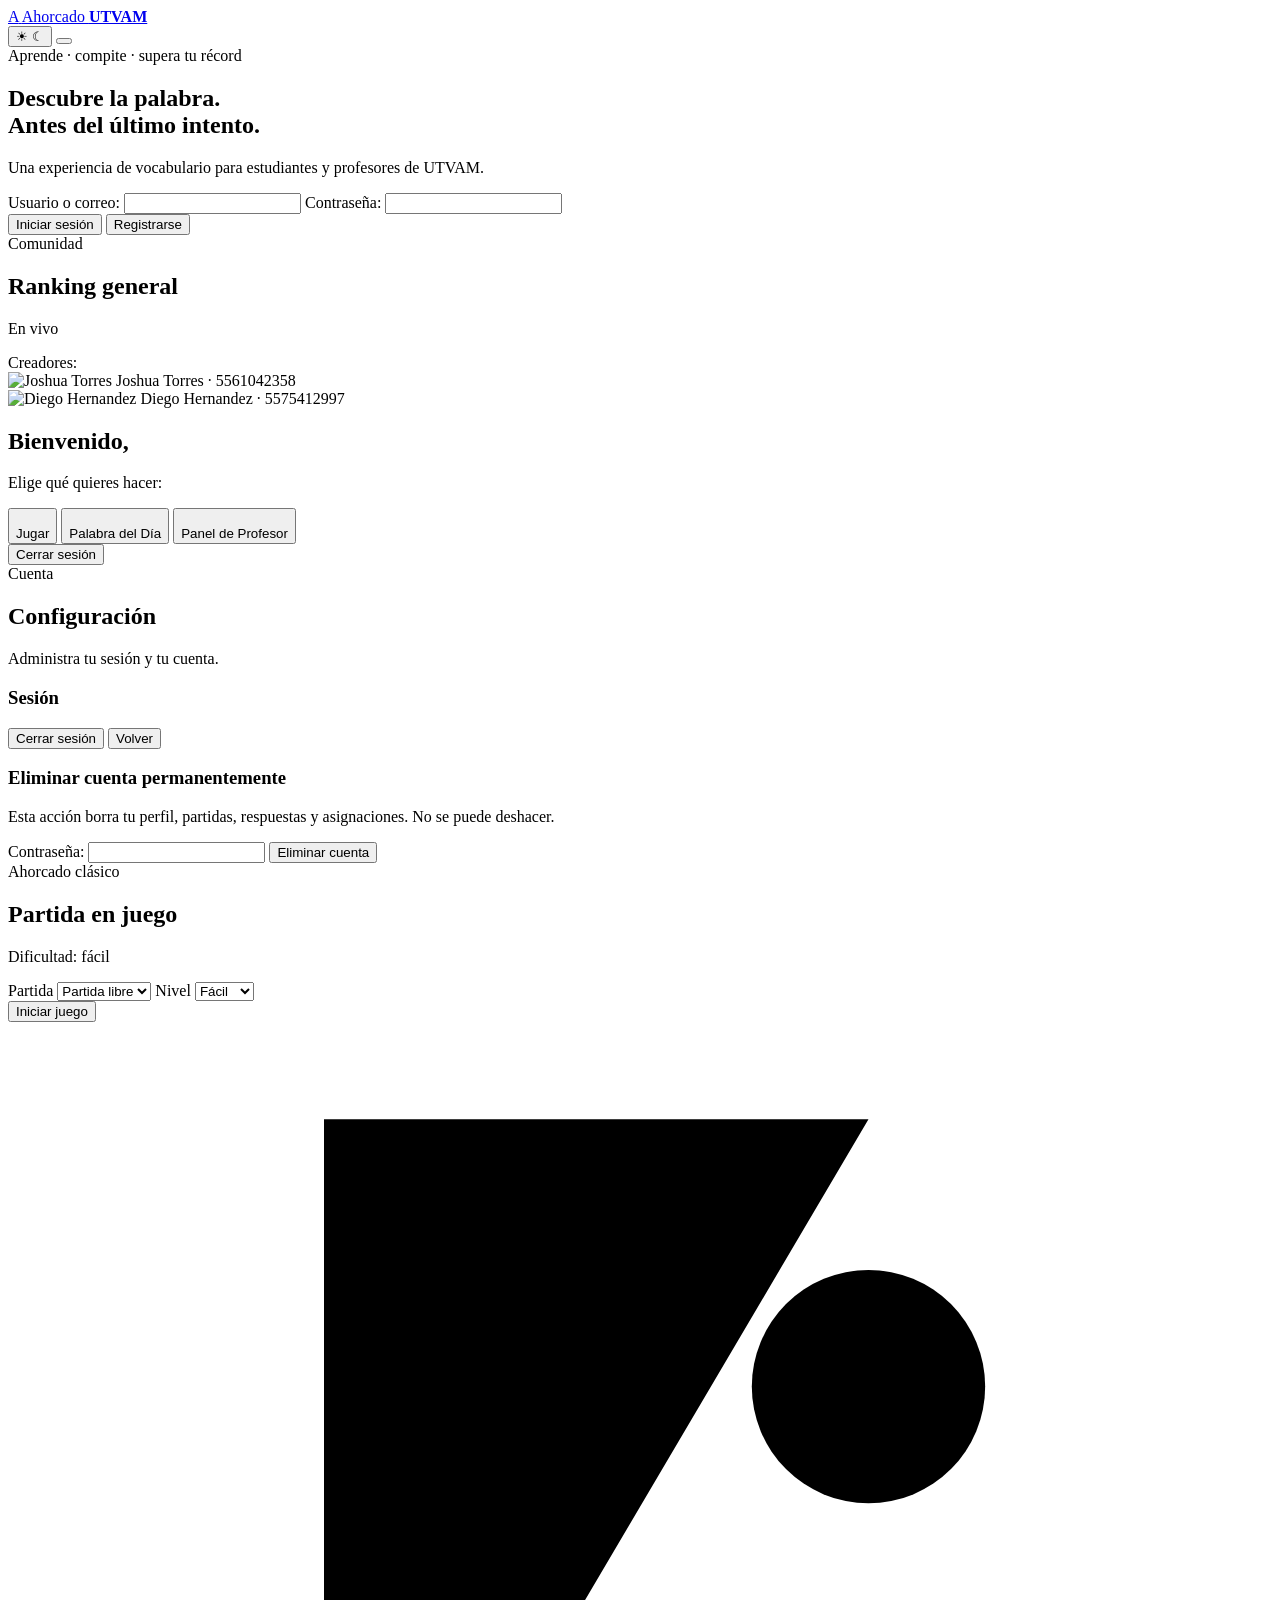
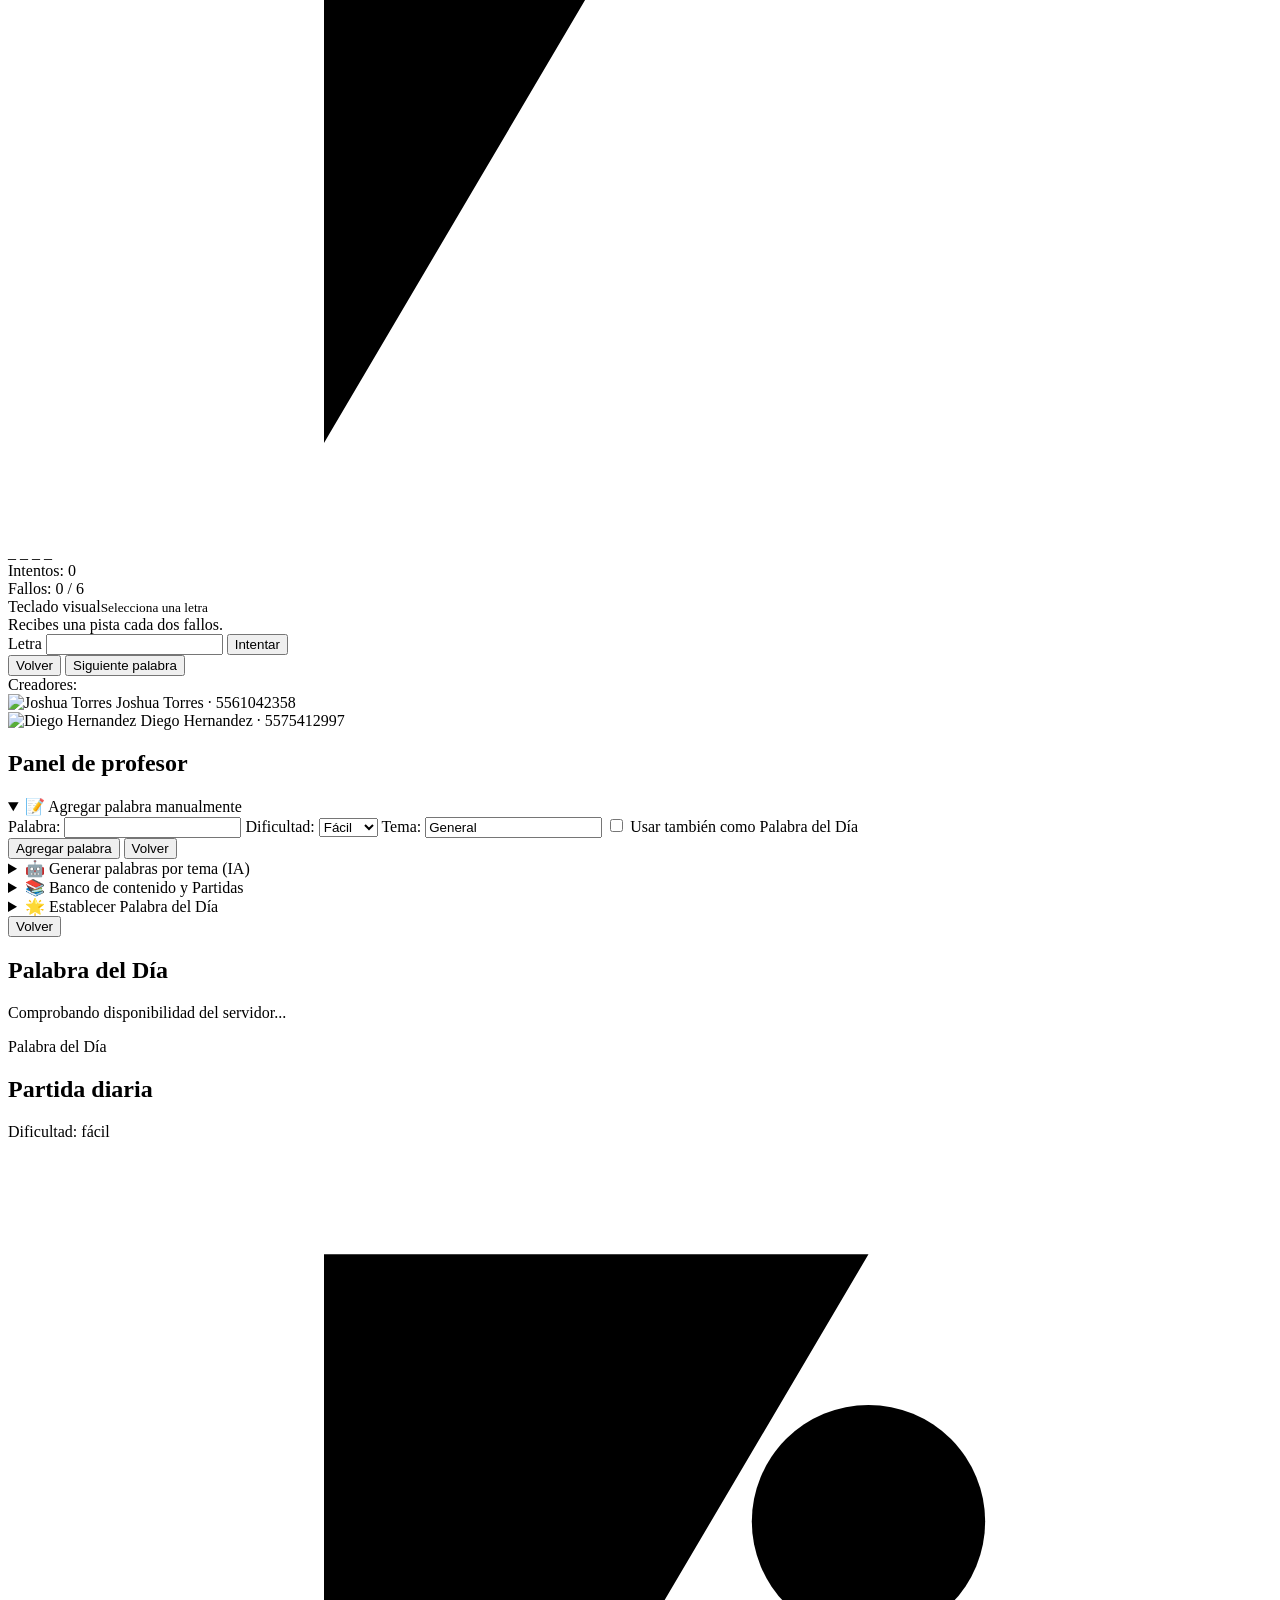
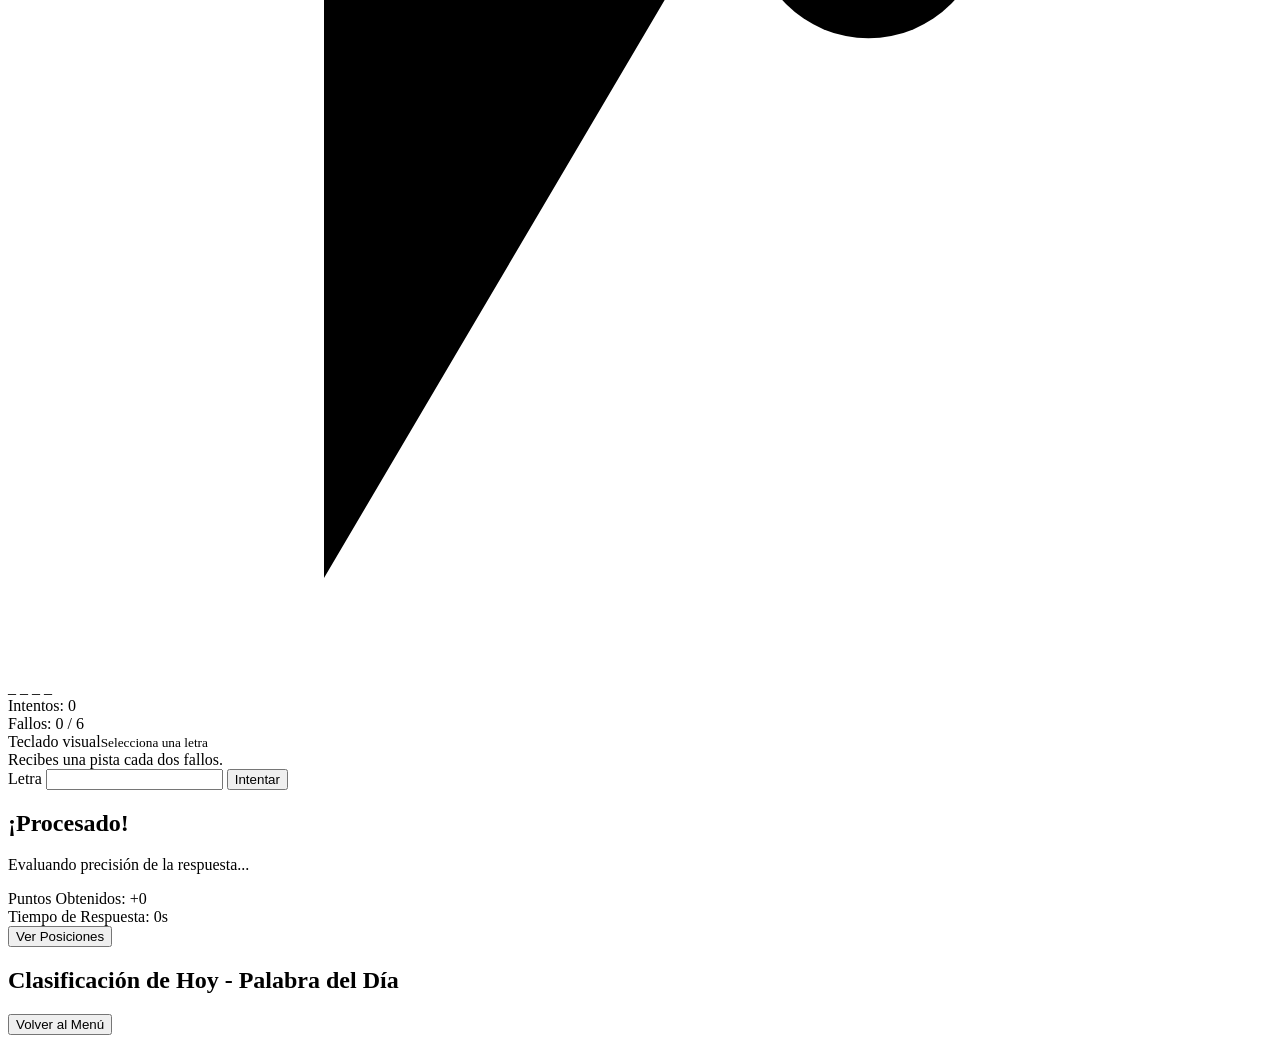
==== interfaz/index.html @ 8bce585c "menús desplegables en el panel de profesor" ====
<!DOCTYPE html>
<html lang="es">
<head>
  <meta charset="UTF-8" />
  <meta name="viewport" content="width=device-width, initial-scale=1.0" />
  <meta http-equiv="X-Content-Type-Options" content="nosniff">
  <title>Ahorcado UTVAM</title>
  <link rel="stylesheet" href="/static/styles.css" />
</head>
<body>
  <div class="ambient ambient-one" aria-hidden="true"></div>
  <div class="ambient ambient-two" aria-hidden="true"></div>
  <header class="topbar glass">
    <a class="brand" href="/" aria-label="Ahorcado UTVAM, inicio">
      <span class="brand-mark" aria-hidden="true">A</span>
      <span>Ahorcado <strong>UTVAM</strong></span>
    </a>
    <div class="topbar-actions">
      <button class="theme-toggle" id="theme-toggle" type="button" aria-label="Cambiar tema" aria-pressed="false">
        <span class="theme-icon sun" aria-hidden="true">☀︎</span>
        <span class="theme-icon moon" aria-hidden="true">☾</span>
        <span class="theme-thumb" aria-hidden="true"></span>
      </button>
      <button class="settings-top-btn hidden" id="settings-btn" type="button" aria-label="Configuración">
        <span class="settings-mini-icon" aria-hidden="true"></span>
      </button>
    </div>
  </header>
  <main class="app">
    
    <section class="panel" id="intro-panel">
      <div class="eyebrow">Aprende · compite · supera tu récord</div>
      <h1>Descubre la palabra.<br><span>Antes del último intento.</span></h1>
      <p class="lede">Una experiencia de vocabulario para estudiantes y profesores de UTVAM.</p>
      
      <div id="login-view">
        <form id="login-form" class="auth-form" novalidate>
          <label for="auth-name">Usuario o correo:</label>
          <input 
            type="text" 
            id="auth-name" 
            name="credential"
            maxlength="100" 
            title="Ingresa tu usuario o correo electrónico."
            autocomplete="username"
            required 
          />
          
          <label for="auth-password">Contraseña:</label>
          <input 
            type="password" 
            id="auth-password" 
            name="password"
            autocomplete="current-password"
            required 
          />
          
          <div class="auth-actions">
            <button type="submit" id="login-btn">Iniciar sesión</button>
            <button type="button" id="show-register-btn" class="secondary-button">Registrarse</button>
          </div>
        </form>
      </div>

      <div class="message" id="auth-message" aria-live="polite"></div>
      
      <div class="leaderboard" id="leaderboard">
        <div class="section-heading"><div><span class="eyebrow">Comunidad</span><h2>Ranking general</h2></div><span class="live-dot">En vivo</span></div>
        <ol id="ranking-list"></ol>
      </div>

      <div class="screen-credits" aria-label="Créditos de los creadores">
        <span class="credits-title">Creadores:</span>
        <div class="creator-credits">
          <div class="creator-credit">
            <img src="/static/assets/creators/joshua-torres.jpg" alt="Joshua Torres" />
            <span>Joshua Torres · 5561042358</span>
          </div>
          <div class="creator-credit">
            <img src="/static/assets/creators/diego-hernandez.jpg" alt="Diego Hernandez" />
            <span>Diego Hernandez · 5575412997</span>
          </div>
        </div>
      </div>
    </section>

    <section class="panel hidden" id="home-panel">
      <h1>Bienvenido, <span id="welcome-name"></span></h1>
      <p id="welcome-role-text">Elige qué quieres hacer:</p>
      <div class="home-actions">
        <button id="play-game-btn" class="action-btn">
          <img class="action-icon-img" src="/static/assets/icons/play-word-game.png" alt="" aria-hidden="true" />
          <div class="action-label">Jugar</div>
        </button>
        <button id="speed-challenge-btn" class="action-btn">
          <img class="action-icon-img" src="/static/assets/icons/daily-word.png" alt="" aria-hidden="true" />
          <div class="action-label">Palabra del Día</div>
        </button>
        <button id="teacher-btn" class="action-btn hidden">
          <img class="action-icon-img" src="/static/assets/icons/teacher-panel.png" alt="" aria-hidden="true" />
          <div class="action-label">Panel de Profesor</div>
        </button>
      </div>
      <button id="logout-btn" class="secondary-button">Cerrar sesión</button>
    </section>

    <section class="panel hidden" id="settings-panel">
      <span class="eyebrow">Cuenta</span>
      <h2>Configuración</h2>
      <p>Administra tu sesión y tu cuenta.</p>

      <div class="config-card">
        <h3>Sesión</h3>
        <div class="auth-actions">
          <button type="button" id="settings-logout-btn">Cerrar sesión</button>
          <button type="button" id="back-to-home-from-settings-btn" class="secondary-button">Volver</button>
        </div>
      </div>

      <form id="delete-account-form" class="auth-form config-card" novalidate>
        <h3>Eliminar cuenta permanentemente</h3>
        <p>Esta acción borra tu perfil, partidas, respuestas y asignaciones. No se puede deshacer.</p>
        <label for="delete-account-password">Contraseña:</label>
        <input
          type="password"
          id="delete-account-password"
          autocomplete="current-password"
          required
        />
        <button type="submit" class="secondary-button danger-button">Eliminar cuenta</button>
        <div class="message" id="delete-account-message" aria-live="polite"></div>
      </form>
    </section>

    <section class="panel hidden" id="game-panel">
      <div class="game-header">
        <div>
          <span class="eyebrow">Ahorcado clásico</span><h2 id="game-status">Partida en juego</h2>
          <p id="game-difficulty">Dificultad: fácil</p>
        </div>
        <div class="game-actions config-toolbar">
          <label class="game-control" for="assignment-select">
            <span>Partida</span>
            <select id="assignment-select" name="assignment">
              <option value="">Partida libre</option>
            </select>
          </label>
          <label class="game-control" for="difficulty">
            <span>Nivel</span>
            <select id="difficulty" name="difficulty">
              <option value="easy">Fácil</option>
              <option value="medium">Medio</option>
              <option value="hard">Difícil</option>
            </select>
          </label>
          <div class="game-command-row">
            <button id="start-game-btn">Iniciar juego</button>
          </div>
        </div>
      </div>

      <div class="board">
        <div class="hangman-stage" aria-label="Progreso del ahorcado">
          <svg class="hangman-drawing" viewBox="0 0 260 230" role="img" aria-labelledby="hangman-title">
            <title id="hangman-title">Dibujo del ahorcado</title>
            <g class="gallows"><path d="M28 210h205M65 210V20h112M66 54l34-34M177 20v31"/></g>
            <g id="hangman-parts">
              <circle class="hangman-part" data-step="1" cx="177" cy="75" r="24"/>
              <path class="hangman-part" data-step="2" d="M177 99v59"/>
              <path class="hangman-part" data-step="3" d="M177 115l-35 27"/>
              <path class="hangman-part" data-step="4" d="M177 115l35 27"/>
              <path class="hangman-part" data-step="5" d="M177 158l-30 40"/>
              <path class="hangman-part" data-step="6" d="M177 158l30 40"/>
            </g>
          </svg>
          <div class="attempt-meter"><span id="attempt-meter-fill"></span></div>
        </div>
        <div class="word-display" id="masked-word">_ _ _ _</div>
        <div class="info-row">
          <div>Intentos: <span id="attempts">0</span></div>
          <div>Fallos: <span id="wrong-attempts">0</span> / 6</div>
        </div>
        <div class="keyboard-label"><span>Teclado visual</span><small>Selecciona una letra</small></div>
        <div class="letters-row" id="letters-row" role="group" aria-label="Teclado de letras"></div>
        <div class="hint" id="hint-area">Recibes una pista cada dos fallos.</div>
      </div>

      <form id="guess-form" class="guess-panel" onsubmit="return false;">
        <label class="guess-control" for="letter-input">
          <span>Letra</span>
          <input 
            type="text"
            id="letter-input" 
            maxlength="1" 
            pattern="^[a-zñA-ZÑáéíóúÁÉÍÓÚüÜ]$"
            title="Ingresa solo una letra."
            autocomplete="off" 
          />
        </label>
        <button type="button" id="guess-btn">Intentar</button>
        <div class="message" id="game-message" aria-live="polite"></div>
        <div class="end-game-actions">
          <button type="button" id="back-to-home-btn" class="secondary-button">Volver</button>
          <button type="button" id="new-game" class="next-word-button hidden">Siguiente palabra</button>
        </div>
      </form>

      <div class="screen-credits" aria-label="Créditos de los creadores">
        <span class="credits-title">Creadores:</span>
        <div class="creator-credits">
          <div class="creator-credit">
            <img src="/static/assets/creators/joshua-torres.jpg" alt="Joshua Torres" />
            <span>Joshua Torres · 5561042358</span>
          </div>
          <div class="creator-credit">
            <img src="/static/assets/creators/diego-hernandez.jpg" alt="Diego Hernandez" />
            <span>Diego Hernandez · 5575412997</span>
          </div>
        </div>
      </div>
    </section>
<section class="panel hidden" id="teacher-panel">
      <h2>Panel de profesor</h2>
      <details class="config-card mb-4" open>
        <summary class="font-bold cursor-pointer text-lg select-none py-2 px-3 bg-gray-50 rounded-lg mb-2">
          📝 Agregar palabra manualmente
        </summary>
        <form id="word-form" class="auth-form p-2" novalidate>
          <label for="word-text">Palabra:</label>
          <input 
            type="text" 
            id="word-text" 
            name="wordText"
            pattern="^[a-zA-ZñÑáéíóúÁÉÍÓÚüÜ]+$" 
            title="La palabra solo debe contener letras."
            required 
          />
          
          <label for="word-difficulty">Dificultad:</label>
          <select id="word-difficulty" name="wordDifficulty" required>
            <option value="easy">Fácil</option>
            <option value="medium">Medio</option>
            <option value="hard">Difícil</option>
          </select>

          <label for="word-theme">Tema:</label>
          <input type="text" id="word-theme" name="wordTheme" maxlength="50" placeholder="Ej. Animales" value="General" required />

          <label class="inline-check" for="word-assign-daily">
            <input type="checkbox" id="word-assign-daily" name="wordAssignDaily" />
            Usar también como Palabra del Día
          </label>
          
          <div class="auth-actions">
            <button type="submit" id="add-word-btn">Agregar palabra</button>
            <button type="button" id="back-to-home-from-teacher-btn" class="secondary-button">Volver</button>
          </div>
        </form>
        <div class="message" id="teacher-message" aria-live="polite"></div>
      </details>
      <details class="config-card mb-4">
        <summary class="font-bold cursor-pointer text-lg select-none py-2 px-3 bg-gray-50 rounded-lg mb-2">
          🤖 Generar palabras por tema (IA)
        </summary>
        <form id="ai-word-form" class="auth-form config-card border-0 p-2" novalidate>
          <div class="section-heading"><div><span class="eyebrow">Generador IA</span><h3>Crear palabras por tema</h3></div></div>
          <div class="config-grid">
            <label for="ai-word-theme">Tema
              <input id="ai-word-theme" maxlength="50" placeholder="Ej. Ciberseguridad" required>
            </label>
            <label for="ai-word-count">Cantidad
              <select id="ai-word-count"><option>5</option><option selected>10</option><option>15</option><option>20</option><option>30</option></select>
            </label>
            <label for="ai-word-difficulty">Dificultad
              <select id="ai-word-difficulty"><option value="easy">Fácil</option><option value="medium">Media</option><option value="hard">Difícil</option></select>
            </label>
          </div>
          <div class="auth-actions">
            <button type="submit" id="generate-ai-words-btn">Generar y guardar palabras</button>
          </div>
          <div class="message" id="ai-word-message" aria-live="polite"></div>
        </form>
      </details>

      <details class="config-card mb-4">
        <summary class="font-bold cursor-pointer text-lg select-none py-2 px-3 bg-gray-50 rounded-lg mb-2">
          📚 Banco de contenido y Partidas
        </summary>
        <div class="teacher-workspace p-2">
          <div class="section-heading"><div><span class="eyebrow">Banco de contenido</span><h3>Temas y partidas</h3></div></div>
          <div class="filter-grid">
            <label for="word-filter">Filtrar palabras
              <input id="word-filter" type="search" placeholder="Buscar por palabra…" autocomplete="off">
            </label>
            <label for="theme-filter">Filtrar por tema
              <select id="theme-filter"><option value="">Todos los temas</option></select>
            </label>
          </div>
          <div id="teacher-word-bank" class="word-bank" aria-live="polite"></div>

          <form id="game-config-form" class="auth-form config-card">
            <div class="config-grid">
              <label for="game-theme">Tema de la partida
                <input id="game-theme" maxlength="50" placeholder="Ej. Sistema solar" required>
              </label>
              <label for="game-word-count">Número de palabras
                <select id="game-word-count"><option>3</option><option selected>5</option><option>10</option><option>15</option><option>20</option></select>
              </label>
              <label for="game-source">Origen
                <select id="game-source"><option value="manual">Elegir del banco</option><option value="random">Banco por tema</option><option value="ai">Generar con IA</option></select>
              </label>
              <label for="game-config-difficulty">Dificultad
                <select id="game-config-difficulty"><option value="easy">Fácil</option><option value="medium">Media</option><option value="hard">Difícil</option></select>
              </label>
            </div>
            <div class="student-picker" aria-describedby="student-help">
              <label for="student-filter">Asignar a alumnos</label>
              <input id="student-filter" type="search" placeholder="Buscar por nombre, usuario o correo..." autocomplete="off">
              <div id="student-checklist" class="student-checklist" role="group" aria-label="Lista de alumnos"></div>
              <small id="student-help">Marca uno o varios alumnos. Déjalo sin selección para preparar una partida propia.</small>
            </div>
            <div class="auth-actions">
              <button type="submit" id="create-themed-game-btn">Crear y asignar partida</button>
              <button type="button" id="start-prepared-game-btn" class="secondary-button hidden">Iniciar partida ahora</button>
            </div>
            <div class="message" id="game-config-message" aria-live="polite"></div>
          </form>

          <div class="config-card">
            <div class="section-heading">
              <div><span class="eyebrow">Partidas creadas</span><h3>Partidas temáticas</h3></div>
            </div>
            <div id="assigned-games-list" class="assignment-list" aria-live="polite"></div>
            <div class="message" id="assigned-games-message" aria-live="polite"></div>
          </div>
        </div>
      </details>

      <details class="config-card mb-4">
        <summary class="font-bold cursor-pointer text-lg select-none py-2 px-3 bg-gray-50 rounded-lg mb-2">
          🌟 Establecer Palabra del Día
        </summary>
        <form id="daily-word-form" class="auth-form p-2" novalidate>
          <label for="daily-word-select">Seleccionar palabra:</label>
          <select id="daily-word-select" name="dailyWordSelect">
            <option value="">Cargando palabras...</option>
          </select>
          <div class="config-grid">
            <label for="daily-word-text">O escribir palabra nueva
              <input id="daily-word-text" maxlength="40" pattern="^[a-zA-ZñÑáéíóúÁÉÍÓÚüÜ]+$" placeholder="Ej. algoritmo" autocomplete="off" />
            </label>
            <label for="daily-word-theme">Tema
              <input id="daily-word-theme" maxlength="50" placeholder="Ej. Programación" value="General" />
            </label>
            <label for="daily-word-difficulty">Dificultad
              <select id="daily-word-difficulty">
                <option value="easy">Fácil</option>
                <option value="medium">Media</option>
                <option value="hard">Difícil</option>
              </select>
            </label>
          </div>
          <button type="submit" id="set-daily-word-btn">Establecer como Palabra del Día</button>
          <div class="message" id="daily-word-message" aria-live="polite"></div>
        </form>
      </details>
    </section>

    <section class="panel hidden" id="speed-challenge-panel">
      <div class="challenge-header">
        <button id="back-to-home-from-challenge-btn" class="secondary-button">Volver</button>
      </div>

      <div id="challenge-waiting" class="challenge-container hidden">
        <h2>Palabra del Día</h2>
        <p>Comprobando disponibilidad del servidor...</p>
      </div>

      <div id="challenge-game" class="challenge-container hidden">
        <div class="section-heading">
          <div>
            <span class="eyebrow">Palabra del Día</span>
            <h2 id="challenge-status">Partida diaria</h2>
            <p id="challenge-difficulty-badge">Dificultad: fácil</p>
          </div>
        </div>
      </div>
    </section>

        <div class="board">
          <div class="hangman-stage" aria-label="Progreso del ahorcado diario">
            <svg class="hangman-drawing" viewBox="0 0 260 230" role="img" aria-labelledby="daily-hangman-title">
              <title id="daily-hangman-title">Dibujo del ahorcado diario</title>
              <g class="gallows"><path d="M28 210h205M65 210V20h112M66 54l34-34M177 20v31"/></g>
              <g id="challenge-hangman-parts">
                <circle class="challenge-hangman-part" data-step="1" cx="177" cy="75" r="24"/>
                <path class="challenge-hangman-part" data-step="2" d="M177 99v59"/>
                <path class="challenge-hangman-part" data-step="3" d="M177 115l-35 27"/>
                <path class="challenge-hangman-part" data-step="4" d="M177 115l35 27"/>
                <path class="challenge-hangman-part" data-step="5" d="M177 158l-30 40"/>
                <path class="challenge-hangman-part" data-step="6" d="M177 158l30 40"/>
              </g>
            </svg>
            <div class="attempt-meter"><span id="challenge-attempt-meter-fill"></span></div>
          </div>
          <div class="word-display" id="challenge-masked-word">_ _ _ _</div>
          <div class="info-row">
            <div>Intentos: <span id="challenge-attempts">0</span></div>
            <div>Fallos: <span id="challenge-wrong-attempts">0</span> / 6</div>
          </div>
          <div class="keyboard-label"><span>Teclado visual</span><small>Selecciona una letra</small></div>
          <div class="letters-row" id="challenge-letters-row" role="group" aria-label="Teclado de letras de palabra del día"></div>
          <div class="hint" id="challenge-hint-area">Recibes una pista cada dos fallos.</div>
          <form id="challenge-solve-form" class="guess-panel" novalidate>
            <label class="guess-control" for="challenge-solve-input">
              <span>Letra</span>
              <input
                type="text"
                id="challenge-solve-input"
                maxlength="1"
                pattern="^[a-zñA-ZÑáéíóúÁÉÍÓÚüÜ]$"
                title="Ingresa solo una letra."
                autocomplete="off"
              />
            </label>
            <button type="submit" id="challenge-solve-btn">Intentar</button>
          </form>
          <div class="message" id="challenge-message" aria-live="polite"></div>
        </div>
      </div>

      <div id="challenge-result" class="challenge-container hidden">
        <div class="result-content">
          <h2 id="result-title">¡Procesado!</h2>
          <p id="result-message">Evaluando precisión de la respuesta...</p>
          <div class="result-stats">
            <div class="stat">
              <span class="stat-label">Puntos Obtenidos:</span>
              <span class="stat-value" id="result-points">+0</span>
            </div>
            <div class="stat">
              <span class="stat-label">Tiempo de Respuesta:</span>
              <span class="stat-value" id="result-time">0s</span>
            </div>
          </div>
          <button type="button" id="challenge-leaderboard-btn">Ver Posiciones</button>
        </div>
      </div>

      <div id="challenge-leaderboard" class="challenge-container hidden">
        <h2>Clasificación de Hoy - Palabra del Día</h2>
        <ol id="challenge-ranking-list" class="challenge-ranking"></ol>
        <button type="button" id="challenge-back-btn">Volver al Menú</button>
      </div>
    </section>
  </main>

  <script src="/static/components/theme.js"></script>
  <script type="module" src="/static/app.mjs"></script>
</body>
</html>
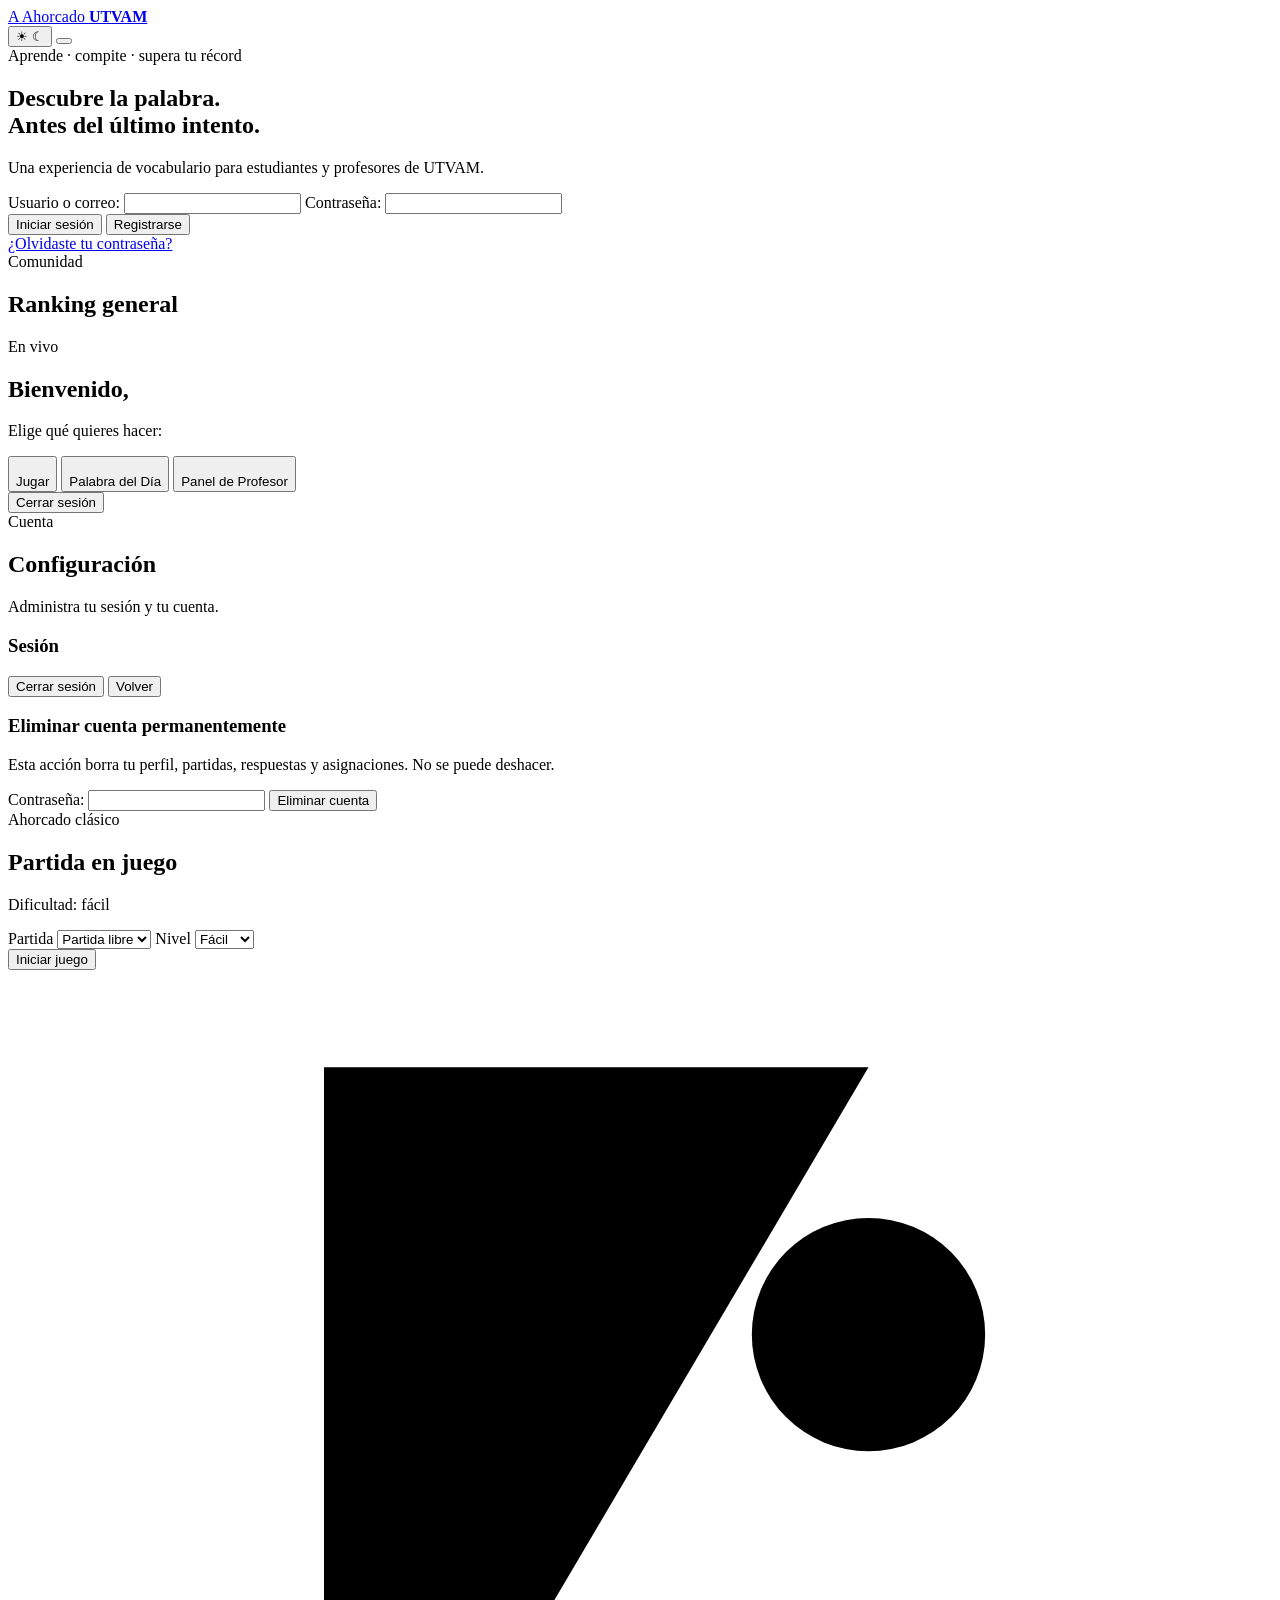
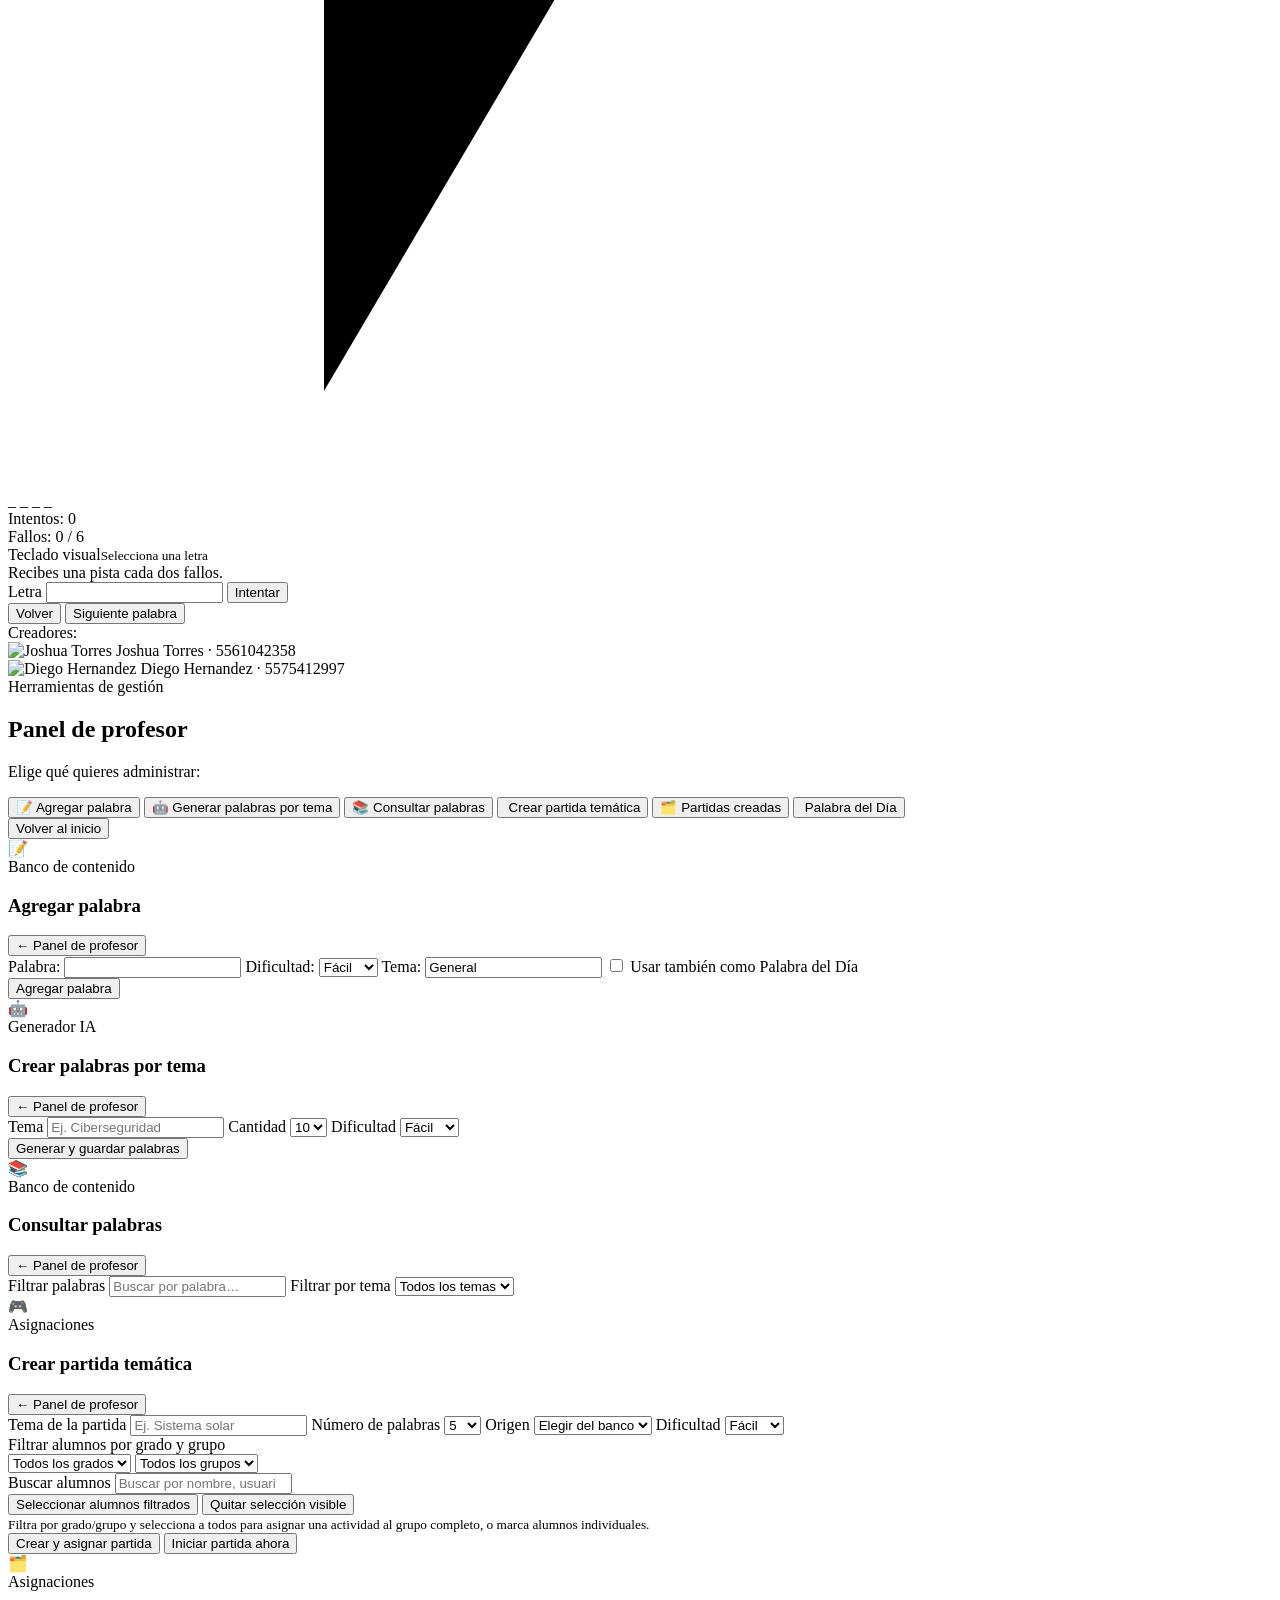
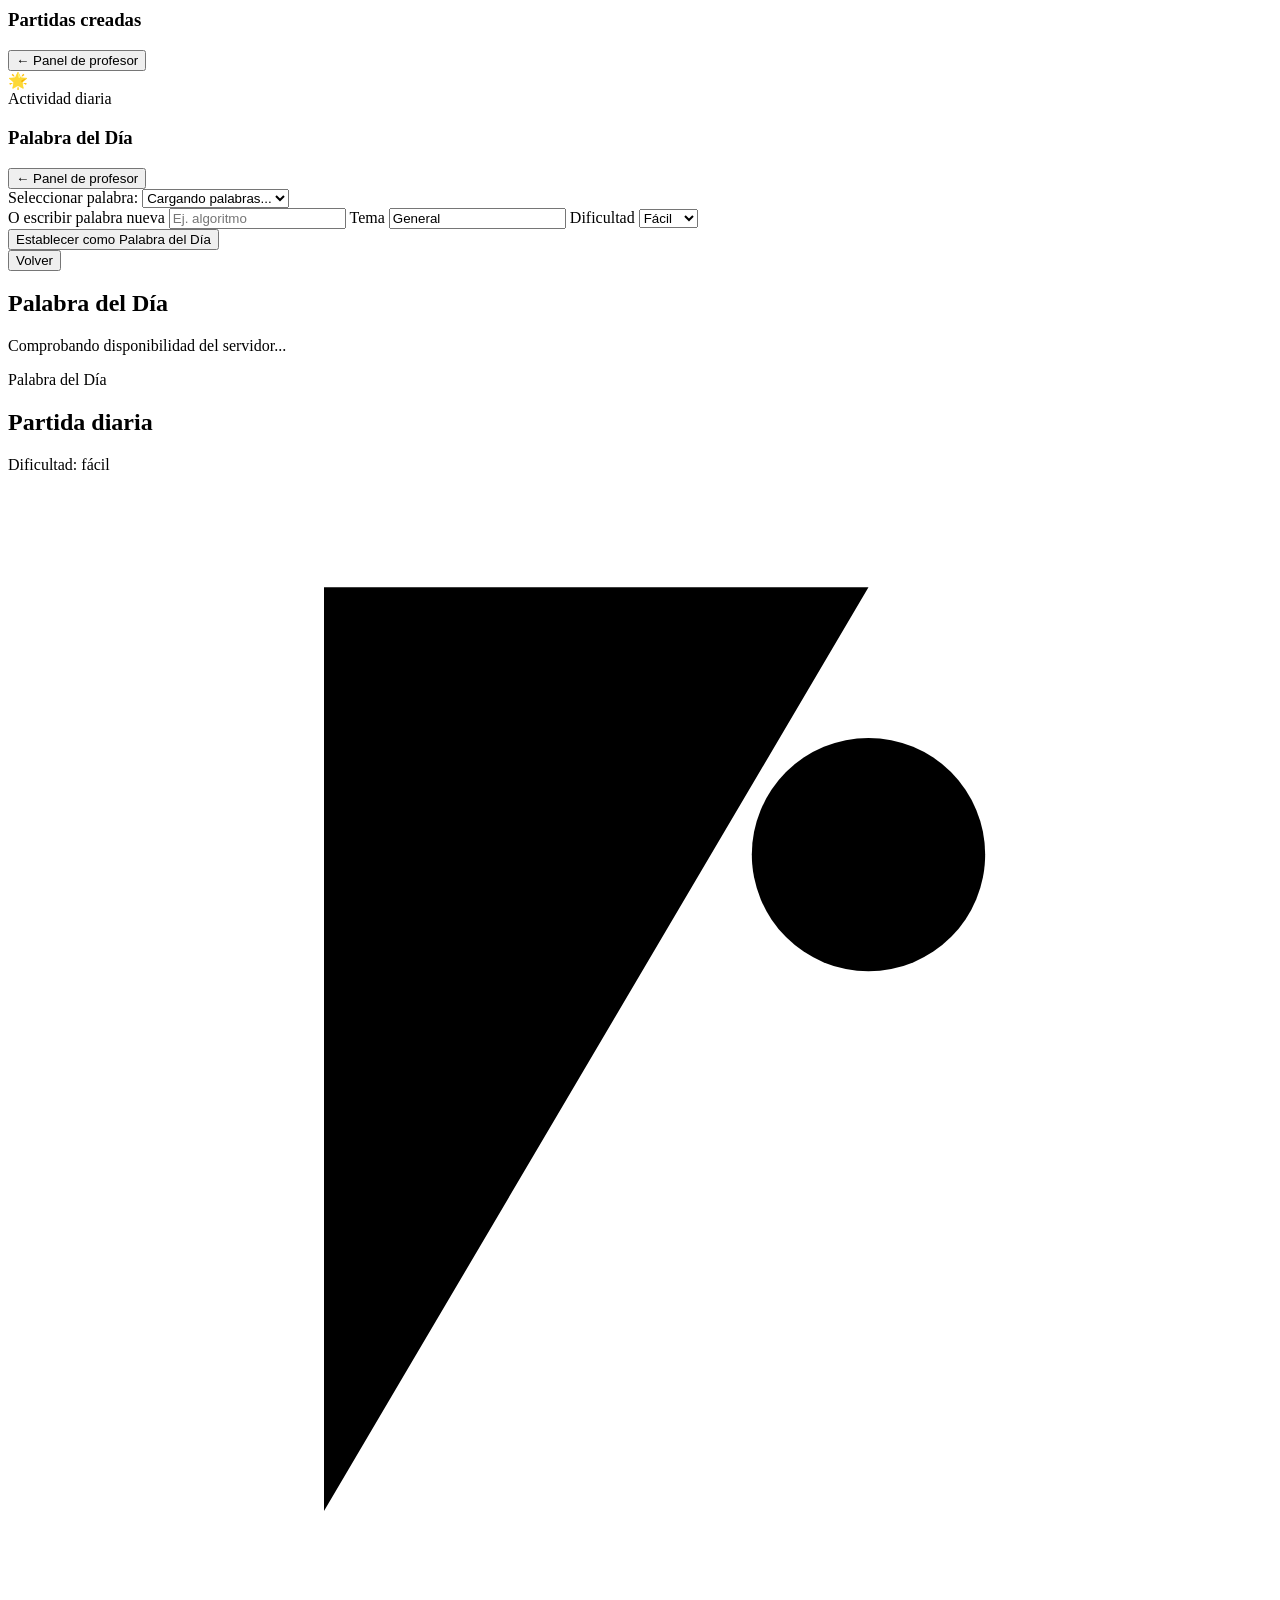
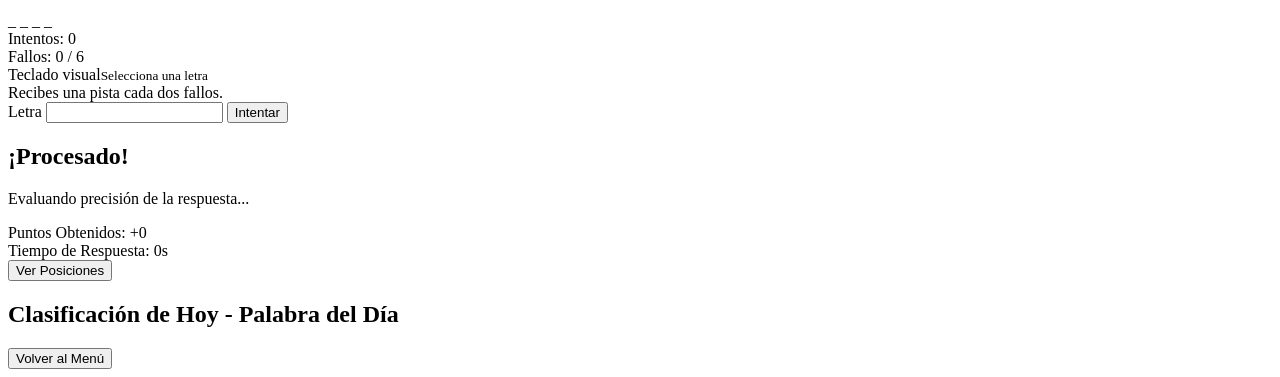
==== commit f41ccdb4: "Cambios en profesores e inicio de sesión Co-authored-by: Copilot <223556219+Copilot@users.noreply.gi" ====
--- a/interfaz/index.html
+++ b/interfaz/index.html
@@ -5,9 +5,10 @@
   <meta name="viewport" content="width=device-width, initial-scale=1.0" />
   <meta http-equiv="X-Content-Type-Options" content="nosniff">
   <title>Ahorcado UTVAM</title>
-  <link rel="stylesheet" href="/static/styles.css" />
+  <link rel="stylesheet" href="/static/styles.css?v=20261016-student-groups" />
 </head>
 <body>
+  <div class="particle-field" id="particle-field" aria-hidden="true"></div>
   <div class="ambient ambient-one" aria-hidden="true"></div>
   <div class="ambient ambient-two" aria-hidden="true"></div>
   <header class="topbar glass">
@@ -28,61 +29,56 @@
   </header>
   <main class="app">
     
-    <section class="panel" id="intro-panel">
-      <div class="eyebrow">Aprende · compite · supera tu récord</div>
-      <h1>Descubre la palabra.<br><span>Antes del último intento.</span></h1>
-      <p class="lede">Una experiencia de vocabulario para estudiantes y profesores de UTVAM.</p>
-      
-      <div id="login-view">
-        <form id="login-form" class="auth-form" novalidate>
-          <label for="auth-name">Usuario o correo:</label>
-          <input 
-            type="text" 
-            id="auth-name" 
-            name="credential"
-            maxlength="100" 
-            title="Ingresa tu usuario o correo electrónico."
-            autocomplete="username"
-            required 
-          />
-          
-          <label for="auth-password">Contraseña:</label>
-          <input 
-            type="password" 
-            id="auth-password" 
-            name="password"
-            autocomplete="current-password"
-            required 
-          />
-          
-          <div class="auth-actions">
-            <button type="submit" id="login-btn">Iniciar sesión</button>
-            <button type="button" id="show-register-btn" class="secondary-button">Registrarse</button>
-          </div>
-        </form>
-      </div>
-
-      <div class="message" id="auth-message" aria-live="polite"></div>
-      
-      <div class="leaderboard" id="leaderboard">
-        <div class="section-heading"><div><span class="eyebrow">Comunidad</span><h2>Ranking general</h2></div><span class="live-dot">En vivo</span></div>
-        <ol id="ranking-list"></ol>
-      </div>
-
-      <div class="screen-credits" aria-label="Créditos de los creadores">
-        <span class="credits-title">Creadores:</span>
-        <div class="creator-credits">
-          <div class="creator-credit">
-            <img src="/static/assets/creators/joshua-torres.jpg" alt="Joshua Torres" />
-            <span>Joshua Torres · 5561042358</span>
-          </div>
-          <div class="creator-credit">
-            <img src="/static/assets/creators/diego-hernandez.jpg" alt="Diego Hernandez" />
-            <span>Diego Hernandez · 5575412997</span>
-          </div>
-        </div>
-      </div>
-    </section>
+    <div class="login-layout" id="login-layout">
+      <section class="panel" id="intro-panel">
+        <div class="eyebrow">Aprende · compite · supera tu récord</div>
+        <h1>Descubre la palabra.<br><span>Antes del último intento.</span></h1>
+        <p class="lede">Una experiencia de vocabulario para estudiantes y profesores de UTVAM.</p>
+
+        <div id="login-view">
+          <form id="login-form" class="auth-form" novalidate>
+            <label for="auth-name">Usuario o correo:</label>
+            <input
+              type="text"
+              id="auth-name"
+              name="credential"
+              maxlength="100"
+              title="Ingresa tu usuario o correo electrónico."
+              autocomplete="username"
+              required
+            />
+
+            <label for="auth-password">Contraseña:</label>
+            <input
+              type="password"
+              id="auth-password"
+              name="password"
+              autocomplete="current-password"
+              required
+            />
+
+            <div class="auth-actions">
+              <button type="submit" id="login-btn">Iniciar sesión</button>
+              <button type="button" id="show-register-btn" class="secondary-button">Registrarse</button>
+            </div>
+            <a class="password-recovery-link" href="/password-recovery.html">¿Olvidaste tu contraseña?</a>
+          </form>
+        </div>
+
+        <div class="message" id="auth-message" aria-live="polite"></div>
+
+      </section>
+
+      <section class="panel leaderboard-panel" aria-labelledby="ranking-title">
+        <div class="section-heading">
+          <div><span class="eyebrow">Comunidad</span><h2 id="ranking-title">Ranking general</h2></div>
+          <span class="live-dot">En vivo</span>
+        </div>
+        <div class="leaderboard" id="leaderboard">
+          <ol id="ranking-list"></ol>
+        </div>
+      </section>
+    </div>
 
     <section class="panel hidden" id="home-panel">
       <h1>Bienvenido, <span id="welcome-name"></span></h1>
@@ -219,75 +215,112 @@
         </div>
       </div>
     </section>
-<section class="panel hidden" id="teacher-panel">
-      <h2>Panel de profesor</h2>
-      <details class="config-card mb-4" open>
-        <summary class="font-bold cursor-pointer text-lg select-none py-2 px-3 bg-gray-50 rounded-lg mb-2">
-          📝 Agregar palabra manualmente
-        </summary>
-        <form id="word-form" class="auth-form p-2" novalidate>
-          <label for="word-text">Palabra:</label>
-          <input 
-            type="text" 
-            id="word-text" 
-            name="wordText"
-            pattern="^[a-zA-ZñÑáéíóúÁÉÍÓÚüÜ]+$" 
-            title="La palabra solo debe contener letras."
-            required 
-          />
-          
-          <label for="word-difficulty">Dificultad:</label>
-          <select id="word-difficulty" name="wordDifficulty" required>
-            <option value="easy">Fácil</option>
-            <option value="medium">Medio</option>
-            <option value="hard">Difícil</option>
-          </select>
-
-          <label for="word-theme">Tema:</label>
-          <input type="text" id="word-theme" name="wordTheme" maxlength="50" placeholder="Ej. Animales" value="General" required />
-
-          <label class="inline-check" for="word-assign-daily">
-            <input type="checkbox" id="word-assign-daily" name="wordAssignDaily" />
-            Usar también como Palabra del Día
-          </label>
-          
-          <div class="auth-actions">
-            <button type="submit" id="add-word-btn">Agregar palabra</button>
-            <button type="button" id="back-to-home-from-teacher-btn" class="secondary-button">Volver</button>
-          </div>
-        </form>
-        <div class="message" id="teacher-message" aria-live="polite"></div>
-      </details>
-      <details class="config-card mb-4">
-        <summary class="font-bold cursor-pointer text-lg select-none py-2 px-3 bg-gray-50 rounded-lg mb-2">
-          🤖 Generar palabras por tema (IA)
-        </summary>
-        <form id="ai-word-form" class="auth-form config-card border-0 p-2" novalidate>
-          <div class="section-heading"><div><span class="eyebrow">Generador IA</span><h3>Crear palabras por tema</h3></div></div>
-          <div class="config-grid">
-            <label for="ai-word-theme">Tema
-              <input id="ai-word-theme" maxlength="50" placeholder="Ej. Ciberseguridad" required>
-            </label>
-            <label for="ai-word-count">Cantidad
-              <select id="ai-word-count"><option>5</option><option selected>10</option><option>15</option><option>20</option><option>30</option></select>
-            </label>
-            <label for="ai-word-difficulty">Dificultad
-              <select id="ai-word-difficulty"><option value="easy">Fácil</option><option value="medium">Media</option><option value="hard">Difícil</option></select>
-            </label>
-          </div>
-          <div class="auth-actions">
-            <button type="submit" id="generate-ai-words-btn">Generar y guardar palabras</button>
-          </div>
-          <div class="message" id="ai-word-message" aria-live="polite"></div>
-        </form>
-      </details>
-
-      <details class="config-card mb-4">
-        <summary class="font-bold cursor-pointer text-lg select-none py-2 px-3 bg-gray-50 rounded-lg mb-2">
-          📚 Banco de contenido y Partidas
-        </summary>
-        <div class="teacher-workspace p-2">
-          <div class="section-heading"><div><span class="eyebrow">Banco de contenido</span><h3>Temas y partidas</h3></div></div>
+    <section class="panel hidden" id="teacher-panel">
+      <div id="teacher-menu">
+        <div class="teacher-panel-header">
+          <span class="eyebrow">Herramientas de gestión</span>
+          <h1>Panel de <span>profesor</span></h1>
+          <p>Elige qué quieres administrar:</p>
+        </div>
+        <div class="home-actions teacher-actions">
+          <button type="button" class="action-btn" data-teacher-module="teacher-module-add-word">
+            <span class="teacher-menu-icon" aria-hidden="true">📝</span>
+            <span class="action-label">Agregar palabra</span>
+          </button>
+          <button type="button" class="action-btn" data-teacher-module="teacher-module-ai-words">
+            <span class="teacher-menu-icon" aria-hidden="true">🤖</span>
+            <span class="action-label">Generar palabras por tema</span>
+          </button>
+          <button type="button" class="action-btn" data-teacher-module="teacher-module-word-bank">
+            <span class="teacher-menu-icon" aria-hidden="true">📚</span>
+            <span class="action-label">Consultar palabras</span>
+          </button>
+          <button type="button" class="action-btn" data-teacher-module="teacher-module-create-game">
+            <img class="action-icon-img" src="/static/assets/icons/play-word-game.png" alt="" aria-hidden="true" />
+            <span class="action-label">Crear partida temática</span>
+          </button>
+          <button type="button" class="action-btn" data-teacher-module="teacher-module-assigned-games">
+            <span class="teacher-menu-icon" aria-hidden="true">🗂️</span>
+            <span class="action-label">Partidas creadas</span>
+          </button>
+          <button type="button" class="action-btn" data-teacher-module="teacher-module-daily-word">
+            <img class="action-icon-img" src="/static/assets/icons/daily-word.png" alt="" aria-hidden="true" />
+            <span class="action-label">Palabra del Día</span>
+          </button>
+        </div>
+        <button type="button" id="back-to-home-from-teacher-btn" class="secondary-button">Volver al inicio</button>
+      </div>
+
+      <div class="teacher-modules">
+        <section class="teacher-module hidden" id="teacher-module-add-word">
+          <div class="teacher-widget-heading">
+            <span class="teacher-widget-icon" aria-hidden="true">📝</span>
+            <div><span class="eyebrow">Banco de contenido</span><h3>Agregar palabra</h3></div>
+          </div>
+          <button type="button" class="secondary-button teacher-back-button" data-back-to-teacher-menu>← Panel de profesor</button>
+          <form id="word-form" class="auth-form" novalidate>
+            <label for="word-text">Palabra:
+              <input
+                type="text"
+                id="word-text"
+                name="wordText"
+                pattern="^[a-zA-ZñÑáéíóúÁÉÍÓÚüÜ]+$"
+                title="La palabra solo debe contener letras."
+                required
+              />
+            </label>
+            <label for="word-difficulty">Dificultad:
+              <select id="word-difficulty" name="wordDifficulty" required>
+                <option value="easy">Fácil</option>
+                <option value="medium">Medio</option>
+                <option value="hard">Difícil</option>
+              </select>
+            </label>
+            <label for="word-theme">Tema:
+              <input type="text" id="word-theme" name="wordTheme" maxlength="50" placeholder="Ej. Animales" value="General" required />
+            </label>
+            <label class="inline-check" for="word-assign-daily">
+              <input type="checkbox" id="word-assign-daily" name="wordAssignDaily" />
+              Usar también como Palabra del Día
+            </label>
+            <div class="auth-actions">
+              <button type="submit" id="add-word-btn">Agregar palabra</button>
+            </div>
+          </form>
+          <div class="message" id="teacher-message" aria-live="polite"></div>
+        </section>
+
+        <section class="teacher-module hidden" id="teacher-module-ai-words">
+          <div class="teacher-widget-heading">
+            <span class="teacher-widget-icon" aria-hidden="true">🤖</span>
+            <div><span class="eyebrow">Generador IA</span><h3>Crear palabras por tema</h3></div>
+          </div>
+          <button type="button" class="secondary-button teacher-back-button" data-back-to-teacher-menu>← Panel de profesor</button>
+          <form id="ai-word-form" class="auth-form" novalidate>
+            <div class="config-grid">
+              <label for="ai-word-theme">Tema
+                <input id="ai-word-theme" maxlength="50" placeholder="Ej. Ciberseguridad" required>
+              </label>
+              <label for="ai-word-count">Cantidad
+                <select id="ai-word-count"><option>5</option><option selected>10</option><option>15</option><option>20</option><option>30</option></select>
+              </label>
+              <label for="ai-word-difficulty">Dificultad
+                <select id="ai-word-difficulty"><option value="easy">Fácil</option><option value="medium">Media</option><option value="hard">Difícil</option></select>
+              </label>
+            </div>
+            <div class="auth-actions">
+              <button type="submit" id="generate-ai-words-btn">Generar y guardar palabras</button>
+            </div>
+            <div class="message" id="ai-word-message" aria-live="polite"></div>
+          </form>
+        </section>
+
+        <section class="teacher-module hidden" id="teacher-module-word-bank">
+          <div class="teacher-widget-heading">
+            <span class="teacher-widget-icon" aria-hidden="true">📚</span>
+            <div><span class="eyebrow">Banco de contenido</span><h3>Consultar palabras</h3></div>
+          </div>
+          <button type="button" class="secondary-button teacher-back-button" data-back-to-teacher-menu>← Panel de profesor</button>
           <div class="filter-grid">
             <label for="word-filter">Filtrar palabras
               <input id="word-filter" type="search" placeholder="Buscar por palabra…" autocomplete="off">
@@ -297,8 +330,15 @@
             </label>
           </div>
           <div id="teacher-word-bank" class="word-bank" aria-live="polite"></div>
-
-          <form id="game-config-form" class="auth-form config-card">
+        </section>
+
+        <section class="teacher-module hidden" id="teacher-module-create-game">
+          <div class="teacher-widget-heading">
+            <span class="teacher-widget-icon" aria-hidden="true">🎮</span>
+            <div><span class="eyebrow">Asignaciones</span><h3>Crear partida temática</h3></div>
+          </div>
+          <button type="button" class="secondary-button teacher-back-button" data-back-to-teacher-menu>← Panel de profesor</button>
+          <form id="game-config-form" class="auth-form">
             <div class="config-grid">
               <label for="game-theme">Tema de la partida
                 <input id="game-theme" maxlength="50" placeholder="Ej. Sistema solar" required>
@@ -314,10 +354,23 @@
               </label>
             </div>
             <div class="student-picker" aria-describedby="student-help">
-              <label for="student-filter">Asignar a alumnos</label>
+              <label for="student-grade-filter">Filtrar alumnos por grado y grupo</label>
+              <div class="student-group-filters">
+                <select id="student-grade-filter" aria-label="Filtrar por grado">
+                  <option value="">Todos los grados</option>
+                </select>
+                <select id="student-group-filter" aria-label="Filtrar por grupo">
+                  <option value="">Todos los grupos</option>
+                </select>
+              </div>
+              <label for="student-filter">Buscar alumnos</label>
               <input id="student-filter" type="search" placeholder="Buscar por nombre, usuario o correo..." autocomplete="off">
+              <div class="student-selection-actions">
+                <button type="button" id="select-filtered-students" class="secondary-button">Seleccionar alumnos filtrados</button>
+                <button type="button" id="clear-filtered-students" class="secondary-button">Quitar selección visible</button>
+              </div>
               <div id="student-checklist" class="student-checklist" role="group" aria-label="Lista de alumnos"></div>
-              <small id="student-help">Marca uno o varios alumnos. Déjalo sin selección para preparar una partida propia.</small>
+              <small id="student-help">Filtra por grado/grupo y selecciona a todos para asignar una actividad al grupo completo, o marca alumnos individuales.</small>
             </div>
             <div class="auth-actions">
               <button type="submit" id="create-themed-game-btn">Crear y asignar partida</button>
@@ -325,45 +378,50 @@
             </div>
             <div class="message" id="game-config-message" aria-live="polite"></div>
           </form>
-
-          <div class="config-card">
-            <div class="section-heading">
-              <div><span class="eyebrow">Partidas creadas</span><h3>Partidas temáticas</h3></div>
-            </div>
-            <div id="assigned-games-list" class="assignment-list" aria-live="polite"></div>
-            <div class="message" id="assigned-games-message" aria-live="polite"></div>
-          </div>
-        </div>
-      </details>
-
-      <details class="config-card mb-4">
-        <summary class="font-bold cursor-pointer text-lg select-none py-2 px-3 bg-gray-50 rounded-lg mb-2">
-          🌟 Establecer Palabra del Día
-        </summary>
-        <form id="daily-word-form" class="auth-form p-2" novalidate>
-          <label for="daily-word-select">Seleccionar palabra:</label>
-          <select id="daily-word-select" name="dailyWordSelect">
-            <option value="">Cargando palabras...</option>
-          </select>
-          <div class="config-grid">
-            <label for="daily-word-text">O escribir palabra nueva
-              <input id="daily-word-text" maxlength="40" pattern="^[a-zA-ZñÑáéíóúÁÉÍÓÚüÜ]+$" placeholder="Ej. algoritmo" autocomplete="off" />
-            </label>
-            <label for="daily-word-theme">Tema
-              <input id="daily-word-theme" maxlength="50" placeholder="Ej. Programación" value="General" />
-            </label>
-            <label for="daily-word-difficulty">Dificultad
-              <select id="daily-word-difficulty">
-                <option value="easy">Fácil</option>
-                <option value="medium">Media</option>
-                <option value="hard">Difícil</option>
+        </section>
+
+        <section class="teacher-module hidden" id="teacher-module-assigned-games">
+          <div class="teacher-widget-heading">
+            <span class="teacher-widget-icon" aria-hidden="true">🗂️</span>
+            <div><span class="eyebrow">Asignaciones</span><h3>Partidas creadas</h3></div>
+          </div>
+          <button type="button" class="secondary-button teacher-back-button" data-back-to-teacher-menu>← Panel de profesor</button>
+          <div id="assigned-games-list" class="assignment-list" aria-live="polite"></div>
+          <div class="message" id="assigned-games-message" aria-live="polite"></div>
+        </section>
+
+        <section class="teacher-module hidden" id="teacher-module-daily-word">
+          <div class="teacher-widget-heading">
+            <span class="teacher-widget-icon" aria-hidden="true">🌟</span>
+            <div><span class="eyebrow">Actividad diaria</span><h3>Palabra del Día</h3></div>
+          </div>
+          <button type="button" class="secondary-button teacher-back-button" data-back-to-teacher-menu>← Panel de profesor</button>
+          <form id="daily-word-form" class="auth-form" novalidate>
+            <label for="daily-word-select">Seleccionar palabra:
+              <select id="daily-word-select" name="dailyWordSelect">
+                <option value="">Cargando palabras...</option>
               </select>
             </label>
-          </div>
-          <button type="submit" id="set-daily-word-btn">Establecer como Palabra del Día</button>
-          <div class="message" id="daily-word-message" aria-live="polite"></div>
-        </form>
-      </details>
+            <div class="config-grid">
+              <label for="daily-word-text">O escribir palabra nueva
+                <input id="daily-word-text" maxlength="40" pattern="^[a-zA-ZñÑáéíóúÁÉÍÓÚüÜ]+$" placeholder="Ej. algoritmo" autocomplete="off" />
+              </label>
+              <label for="daily-word-theme">Tema
+                <input id="daily-word-theme" maxlength="50" placeholder="Ej. Programación" value="General" />
+              </label>
+              <label for="daily-word-difficulty">Dificultad
+                <select id="daily-word-difficulty">
+                  <option value="easy">Fácil</option>
+                  <option value="medium">Media</option>
+                  <option value="hard">Difícil</option>
+                </select>
+              </label>
+            </div>
+            <button type="submit" id="set-daily-word-btn">Establecer como Palabra del Día</button>
+            <div class="message" id="daily-word-message" aria-live="polite"></div>
+          </form>
+        </section>
+      </div>
     </section>
 
     <section class="panel hidden" id="speed-challenge-panel">
@@ -384,8 +442,6 @@
             <p id="challenge-difficulty-badge">Dificultad: fácil</p>
           </div>
         </div>
-      </div>
-    </section>
 
         <div class="board">
           <div class="hangman-stage" aria-label="Progreso del ahorcado diario">
@@ -456,6 +512,6 @@
   </main>
 
   <script src="/static/components/theme.js"></script>
-  <script type="module" src="/static/app.mjs"></script>
+  <script type="module" src="/static/app.mjs?v=20261016-student-groups"></script>
 </body>
 </html>
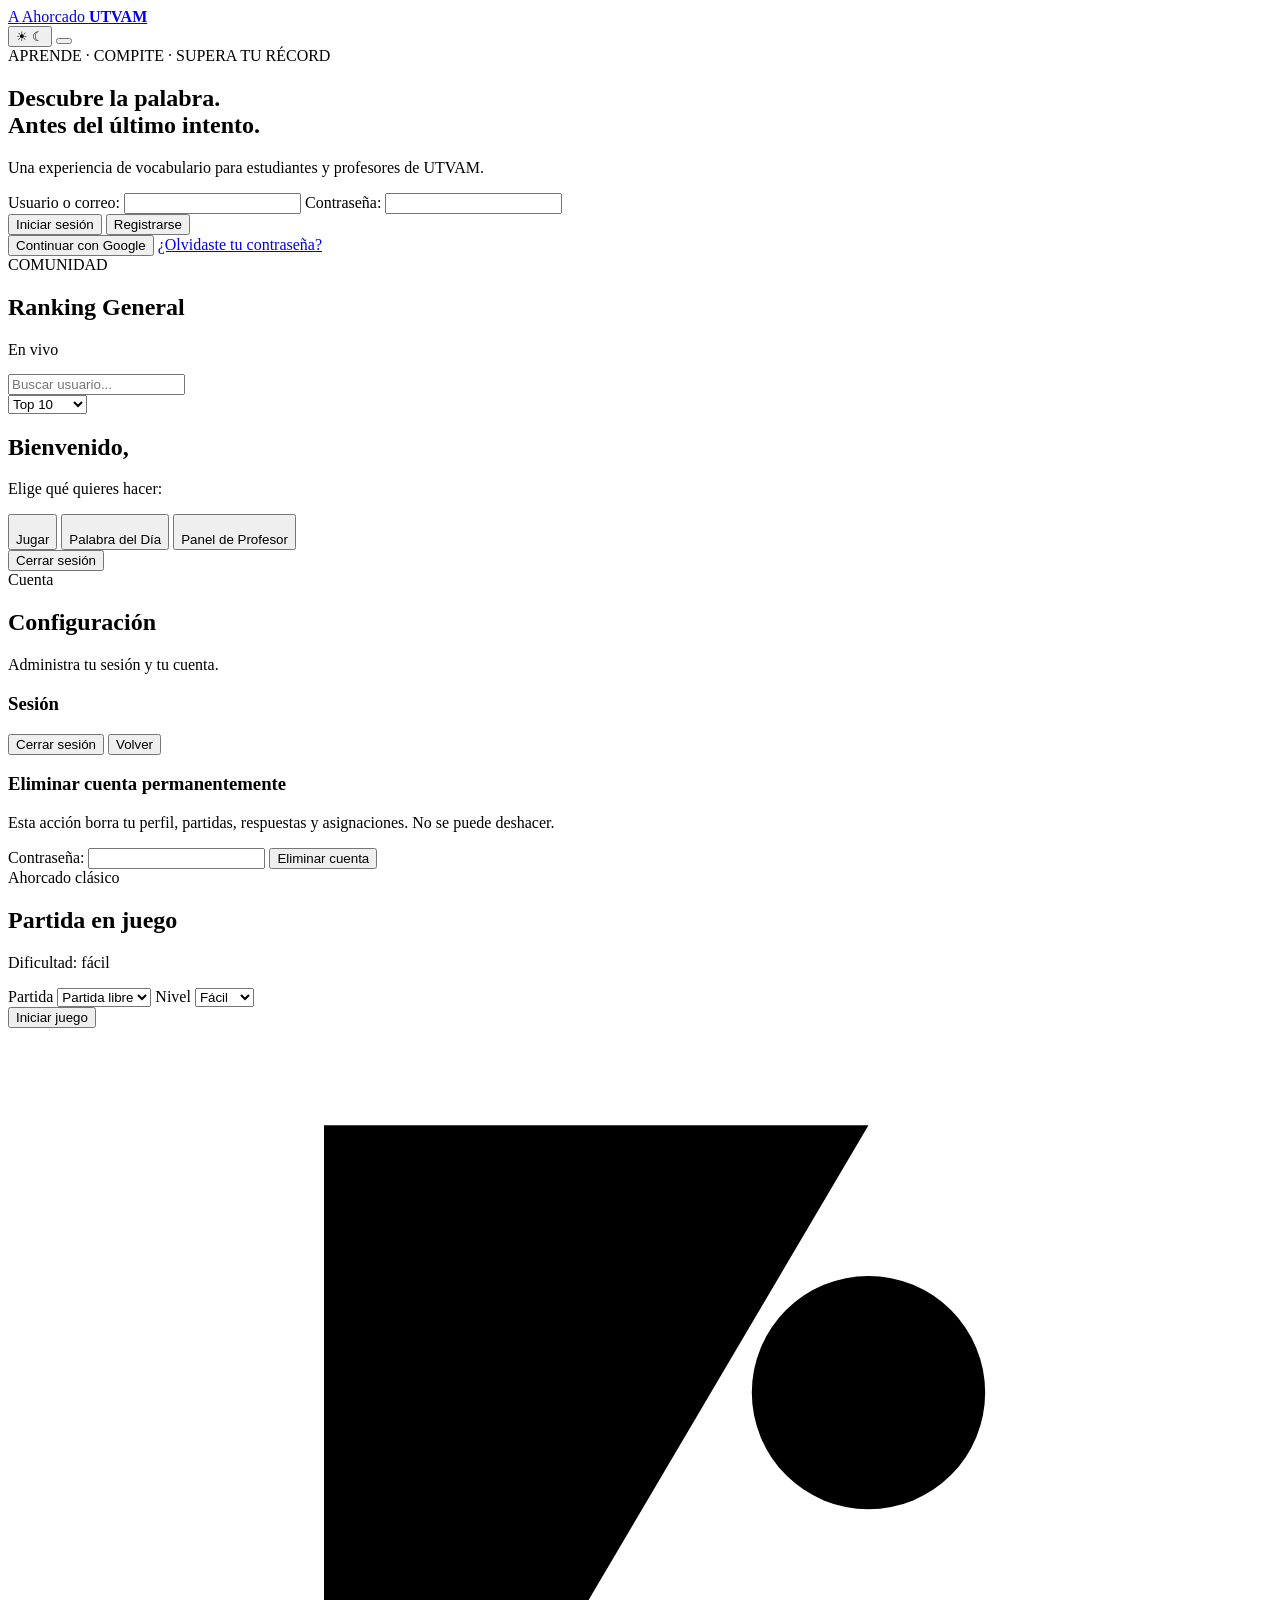
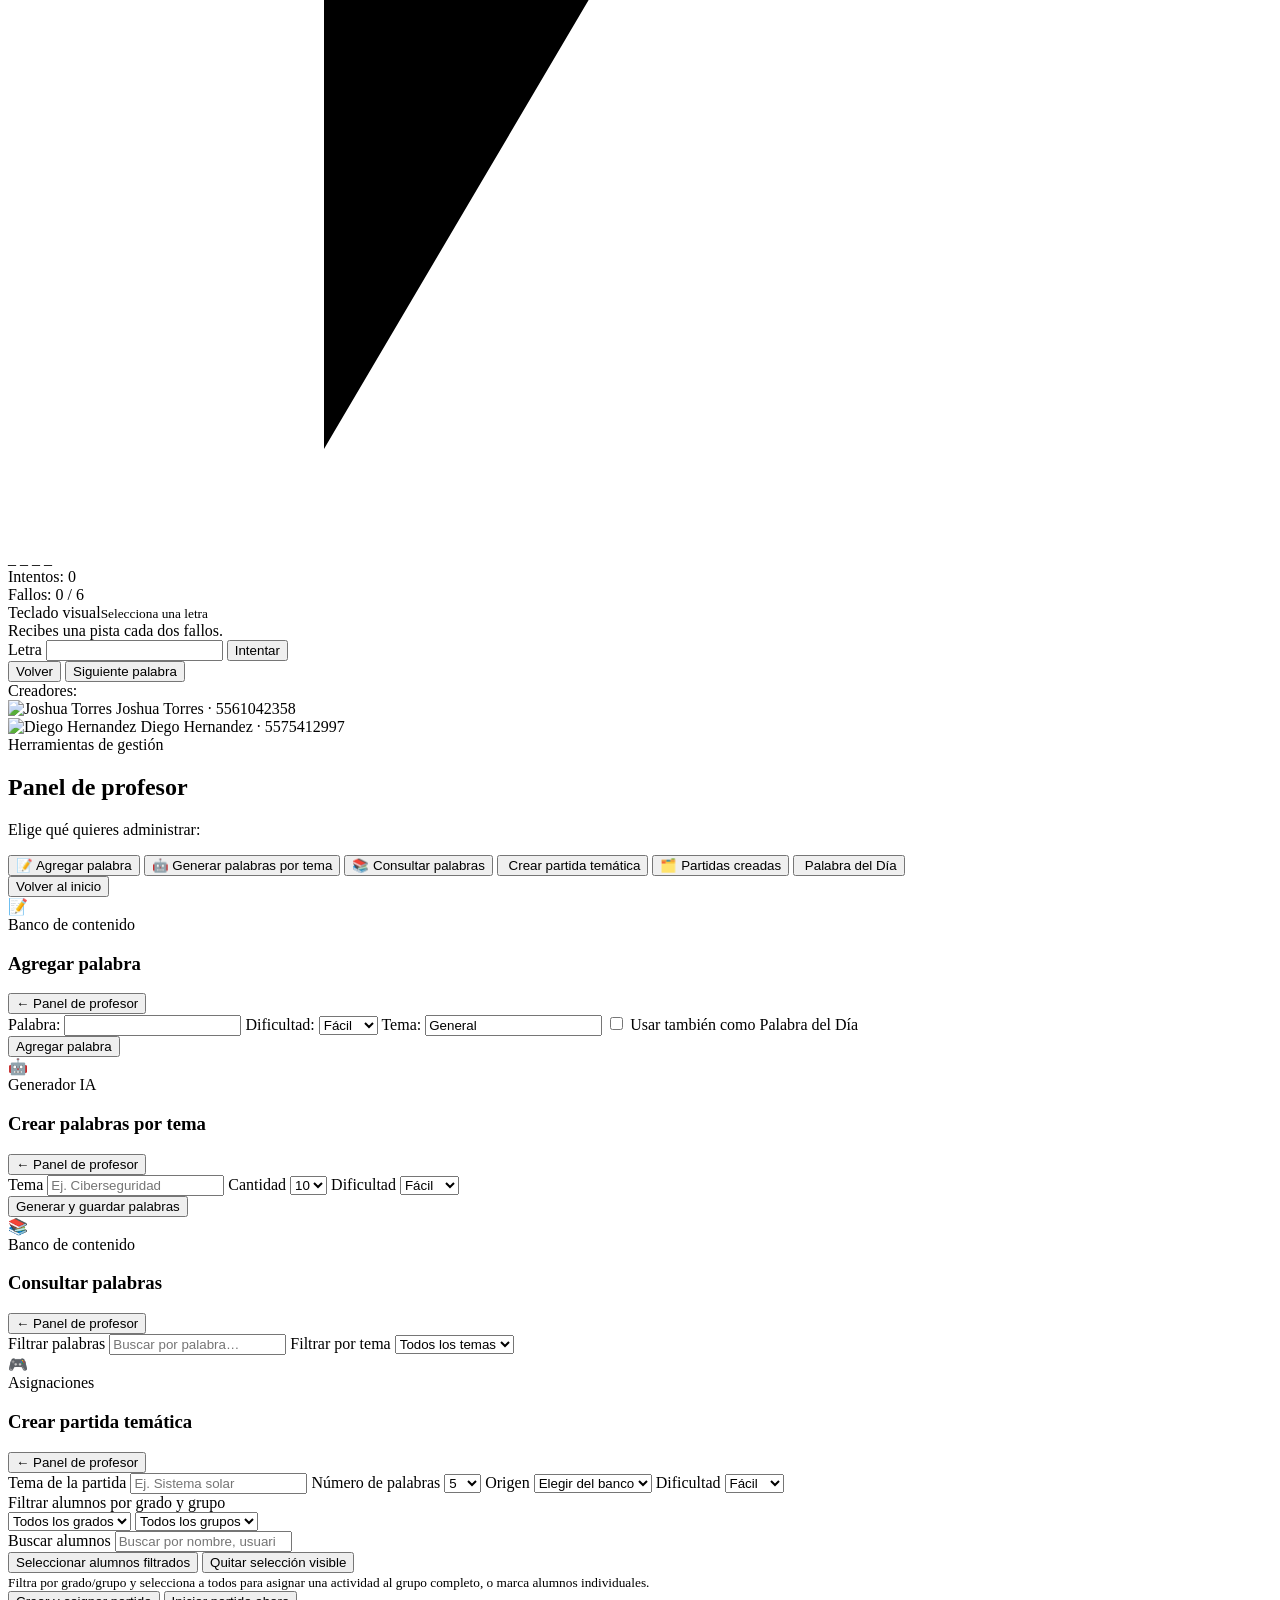
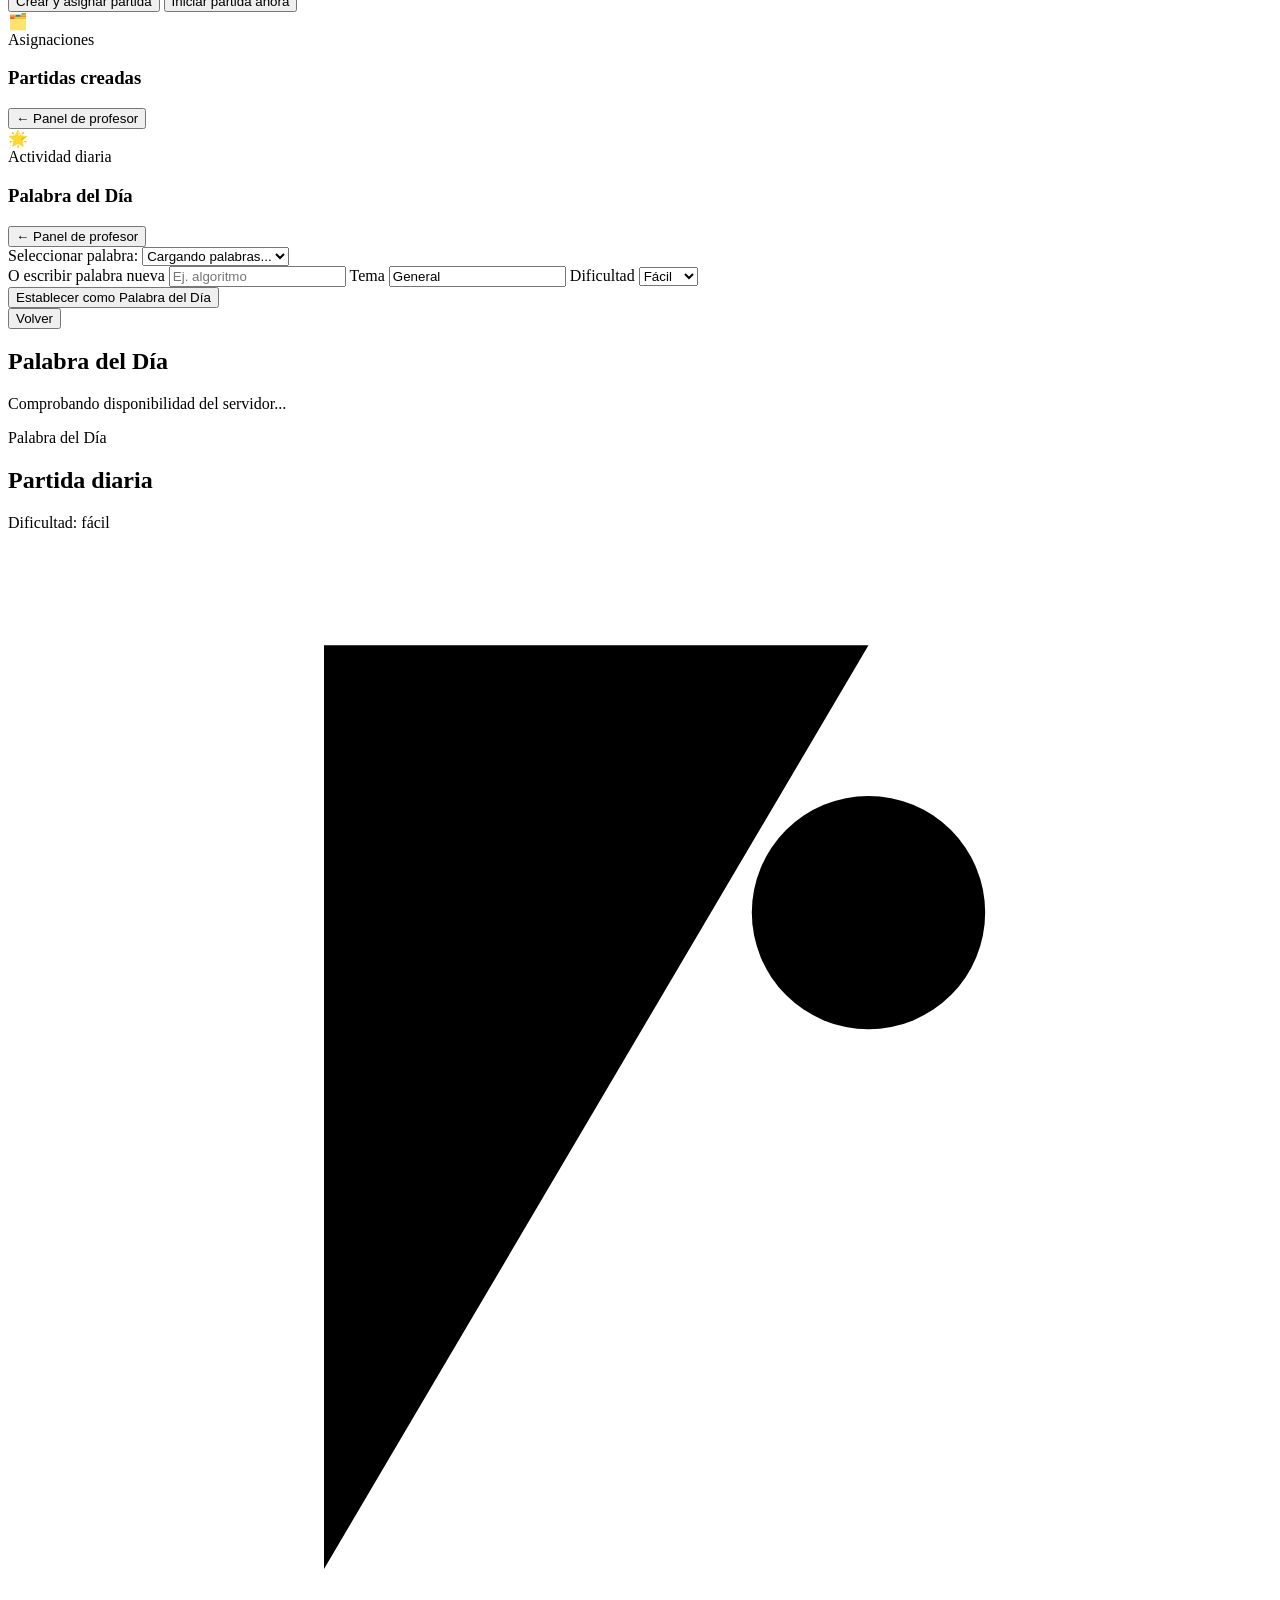
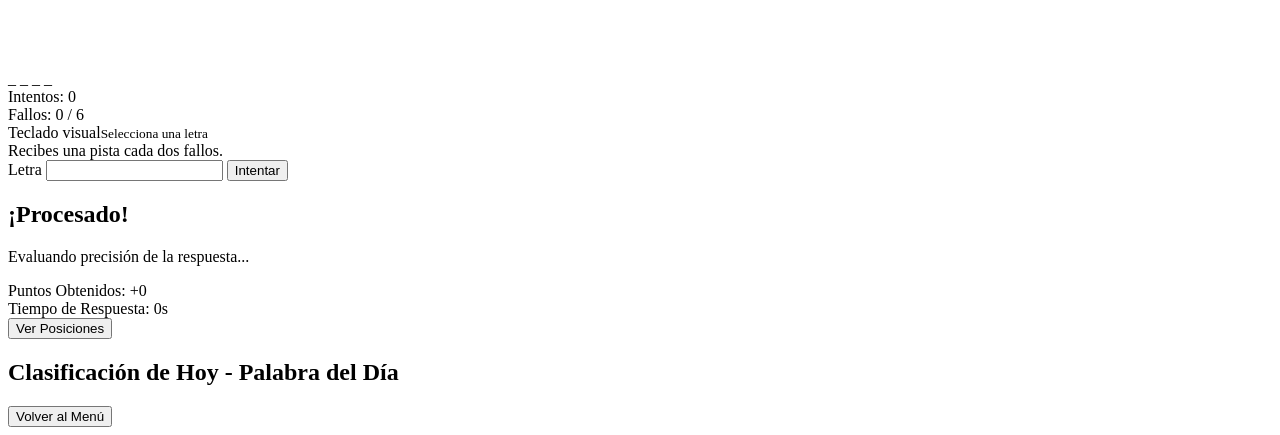
==== commit 793c7965: "modificacion de ccs,filtros,registro,reset pasword" ====
--- a/interfaz/index.html
+++ b/interfaz/index.html
@@ -5,7 +5,7 @@
   <meta name="viewport" content="width=device-width, initial-scale=1.0" />
   <meta http-equiv="X-Content-Type-Options" content="nosniff">
   <title>Ahorcado UTVAM</title>
-  <link rel="stylesheet" href="/static/styles.css?v=20261016-student-groups" />
+  <link rel="stylesheet" href="/static/styles.css?v=20261021-google-auth" />
 </head>
 <body>
   <div class="particle-field" id="particle-field" aria-hidden="true"></div>
@@ -28,11 +28,13 @@
     </div>
   </header>
   <main class="app">
-    
-    <div class="login-layout" id="login-layout">
-      <section class="panel" id="intro-panel">
-        <div class="eyebrow">Aprende · compite · supera tu récord</div>
-        <h1>Descubre la palabra.<br><span>Antes del último intento.</span></h1>
+
+      <div class="login-layout" id="login-layout">
+        <section class="panel" id="intro-panel">
+        <span class="slogan-animado">
+            APRENDE · COMPITE · SUPERA TU RÉCORD
+        </span>
+        <h1>Descubre la palabra.<br><span class="slogan-animado">Antes del último intento.</span></h1>
         <p class="lede">Una experiencia de vocabulario para estudiantes y profesores de UTVAM.</p>
 
         <div id="login-view">
@@ -61,6 +63,7 @@
               <button type="submit" id="login-btn">Iniciar sesión</button>
               <button type="button" id="show-register-btn" class="secondary-button">Registrarse</button>
             </div>
+            <button type="button" id="google-login-btn" class="google-auth-button">Continuar con Google</button>
             <a class="password-recovery-link" href="/password-recovery.html">¿Olvidaste tu contraseña?</a>
           </form>
         </div>
@@ -68,16 +71,32 @@
         <div class="message" id="auth-message" aria-live="polite"></div>
 
       </section>
-
-      <section class="panel leaderboard-panel" aria-labelledby="ranking-title">
-        <div class="section-heading">
-          <div><span class="eyebrow">Comunidad</span><h2 id="ranking-title">Ranking general</h2></div>
-          <span class="live-dot">En vivo</span>
-        </div>
-        <div class="leaderboard" id="leaderboard">
-          <ol id="ranking-list"></ol>
-        </div>
-      </section>
+        <div class="leaderboard-panel">
+  <div class="leaderboard-header">
+    <span class="subtitulo-comunidad">COMUNIDAD</span>
+    <h2 class="titulo-ranking slogan-animado">Ranking General</h2>
+    <div class="live-badge-container">
+      <span class="live-badge">
+        <span class="pulse-dot"></span> En vivo
+      </span>
+    </div>
+  </div>
+
+  <div class="ranking-filters" style="margin: 15px 0;">
+    <div class="search-box">
+      <input type="text" id="searchInput" placeholder="Buscar usuario..." aria-label="Buscar usuario">
+    </div>
+    <select id="limitFilter" aria-label="Cantidad de jugadores">
+      <option value="10">Top 10</option>
+      <option value="50">Top 50</option>
+      <option value="100">Top 100</option>
+      <option value="all">Ver todos</option>
+    </select>
+  </div>
+
+  <ol id="ranking-list">
+  </ol>
+</div>
     </div>
 
     <section class="panel hidden" id="home-panel">
@@ -512,6 +531,7 @@
   </main>
 
   <script src="/static/components/theme.js"></script>
-  <script type="module" src="/static/app.mjs?v=20261016-student-groups"></script>
+  <script src="https://cdn.jsdelivr.net/npm/@supabase/supabase-js@2"></script>
+  <script type="module" src="/static/app.mjs?v=20261022-google-password-settings"></script>
 </body>
 </html>
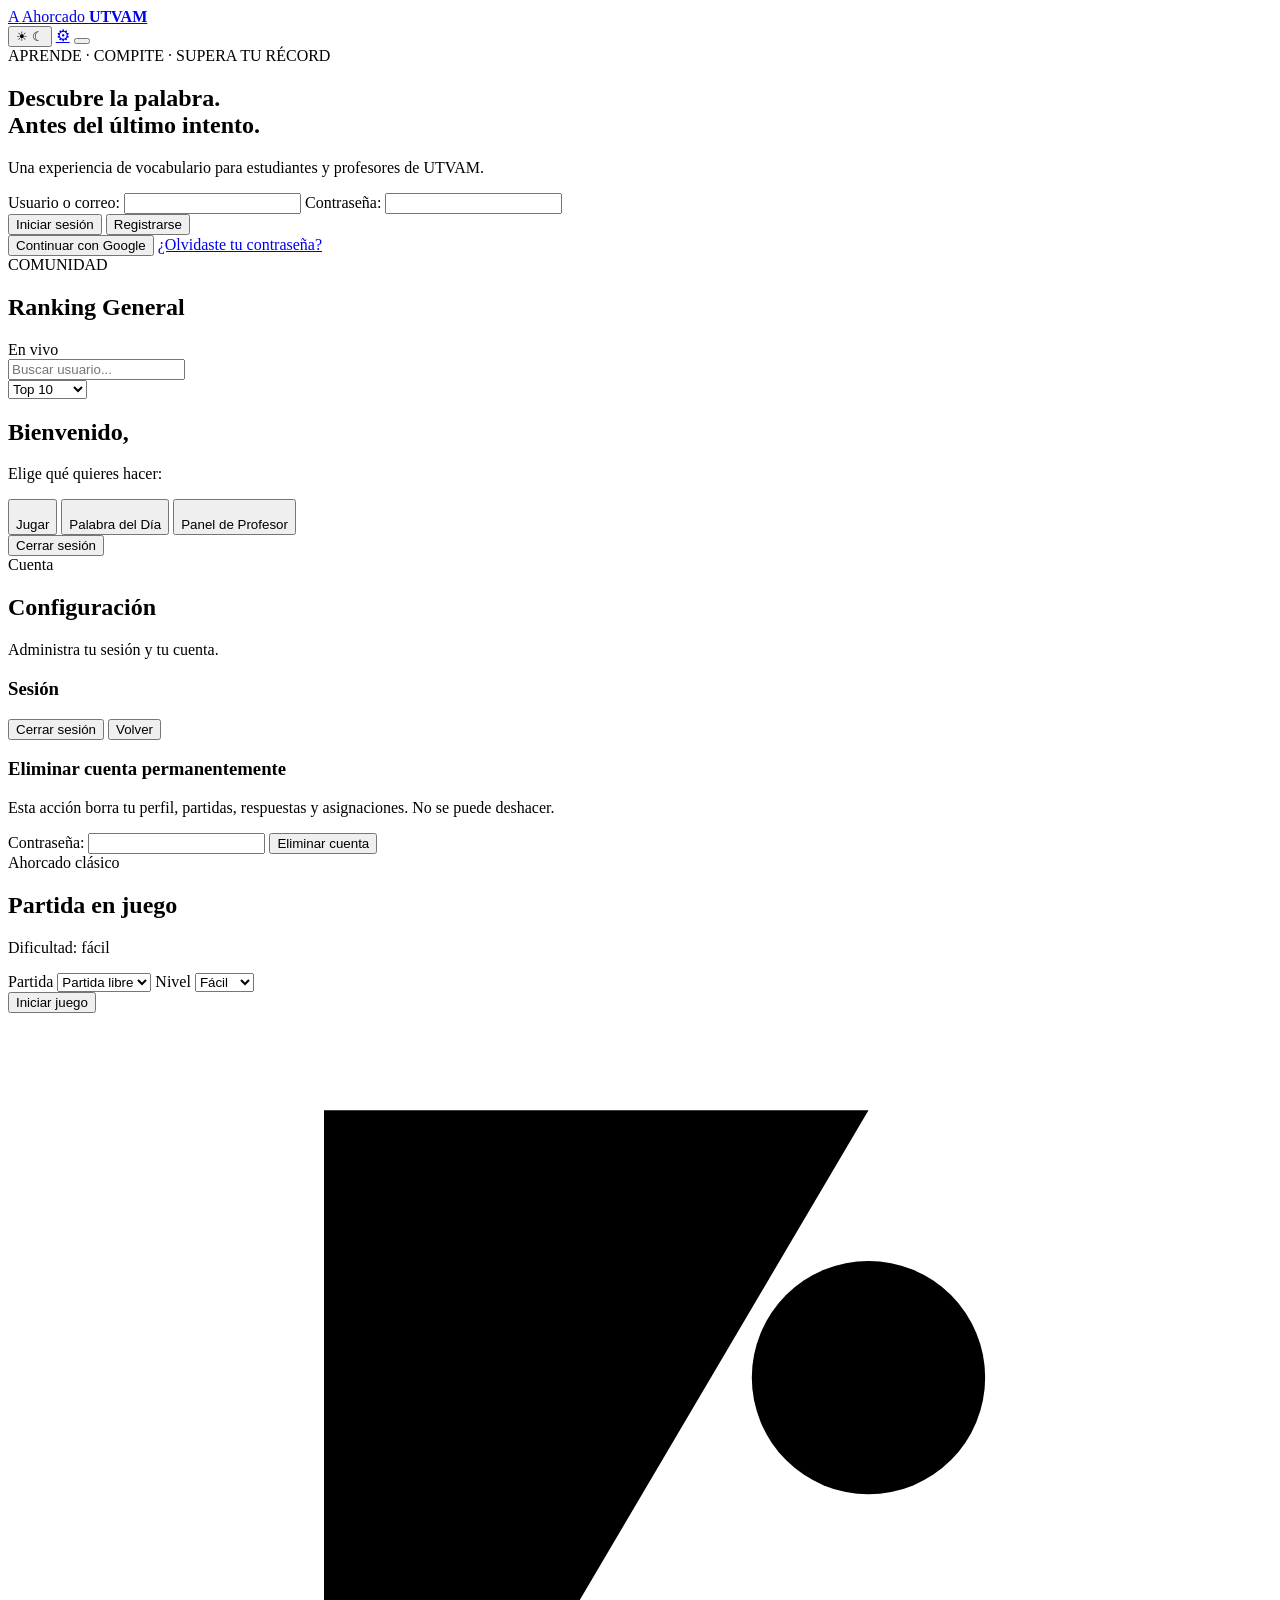
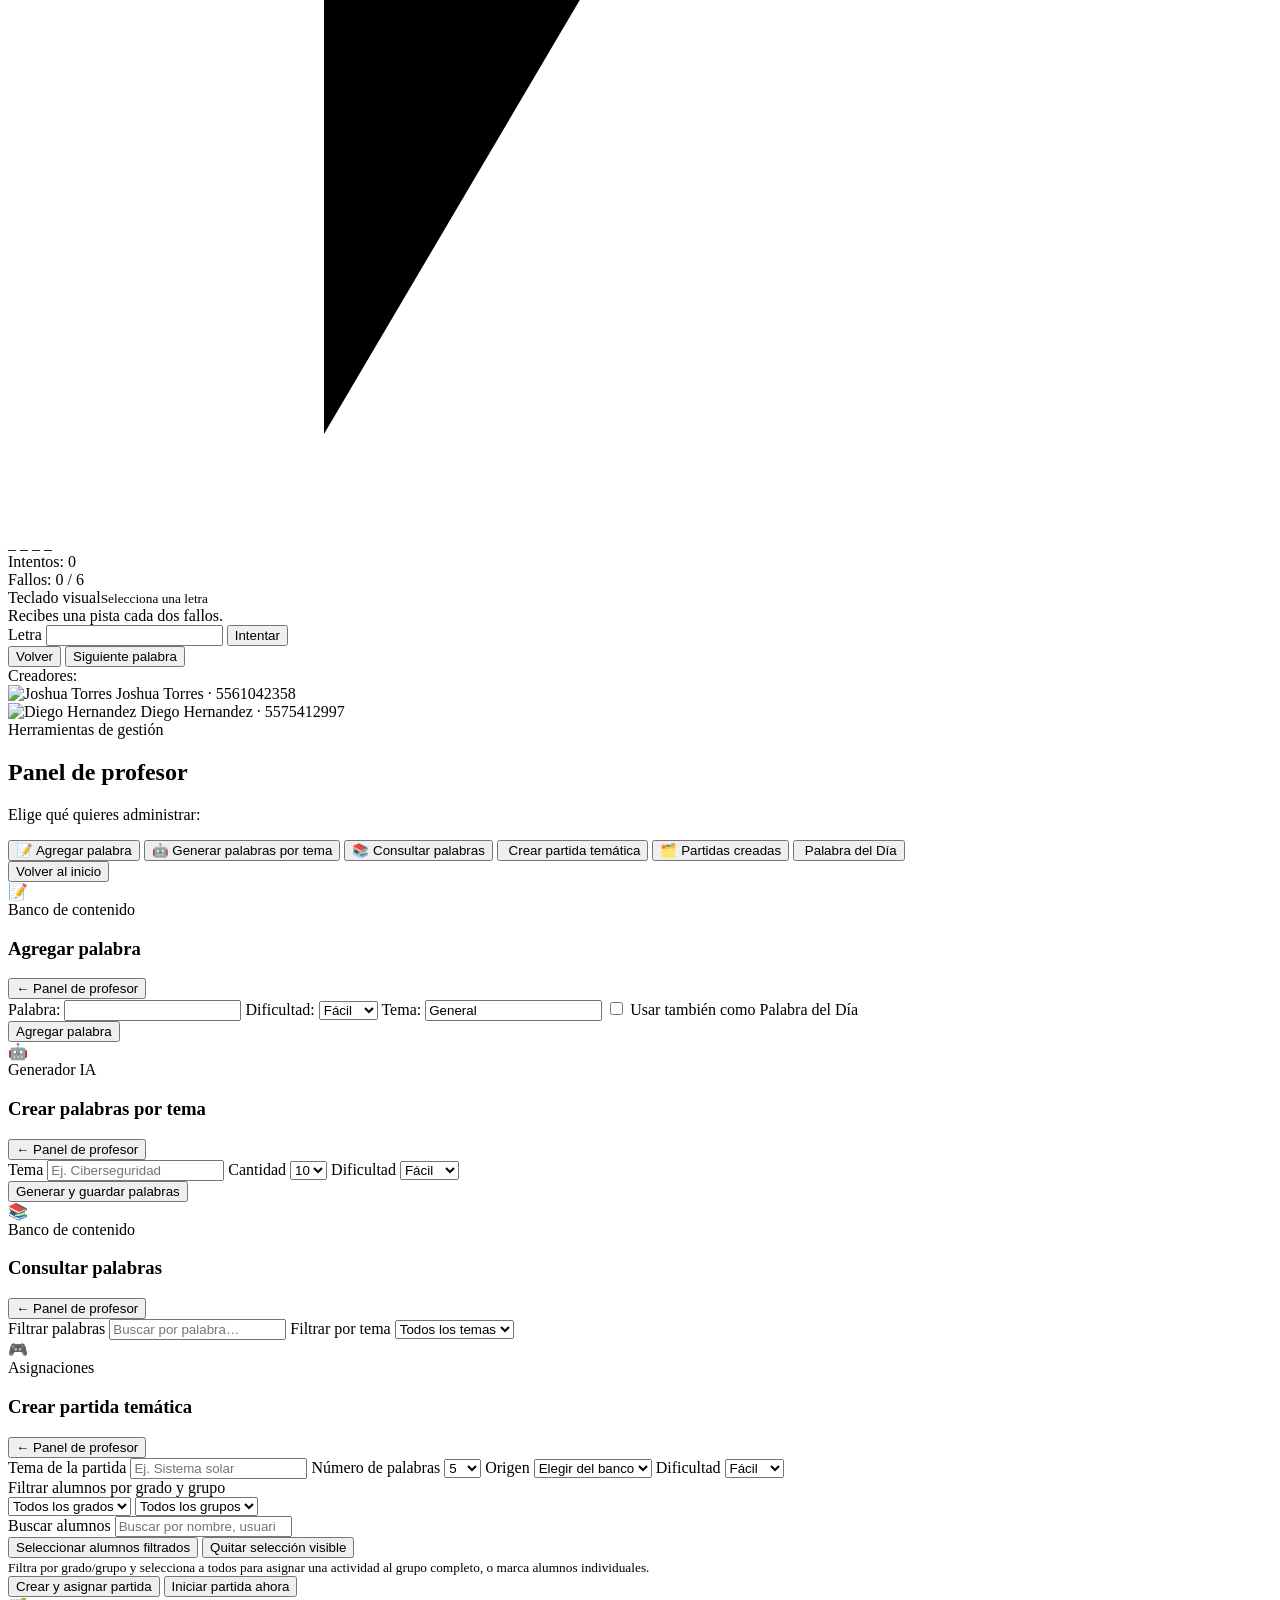
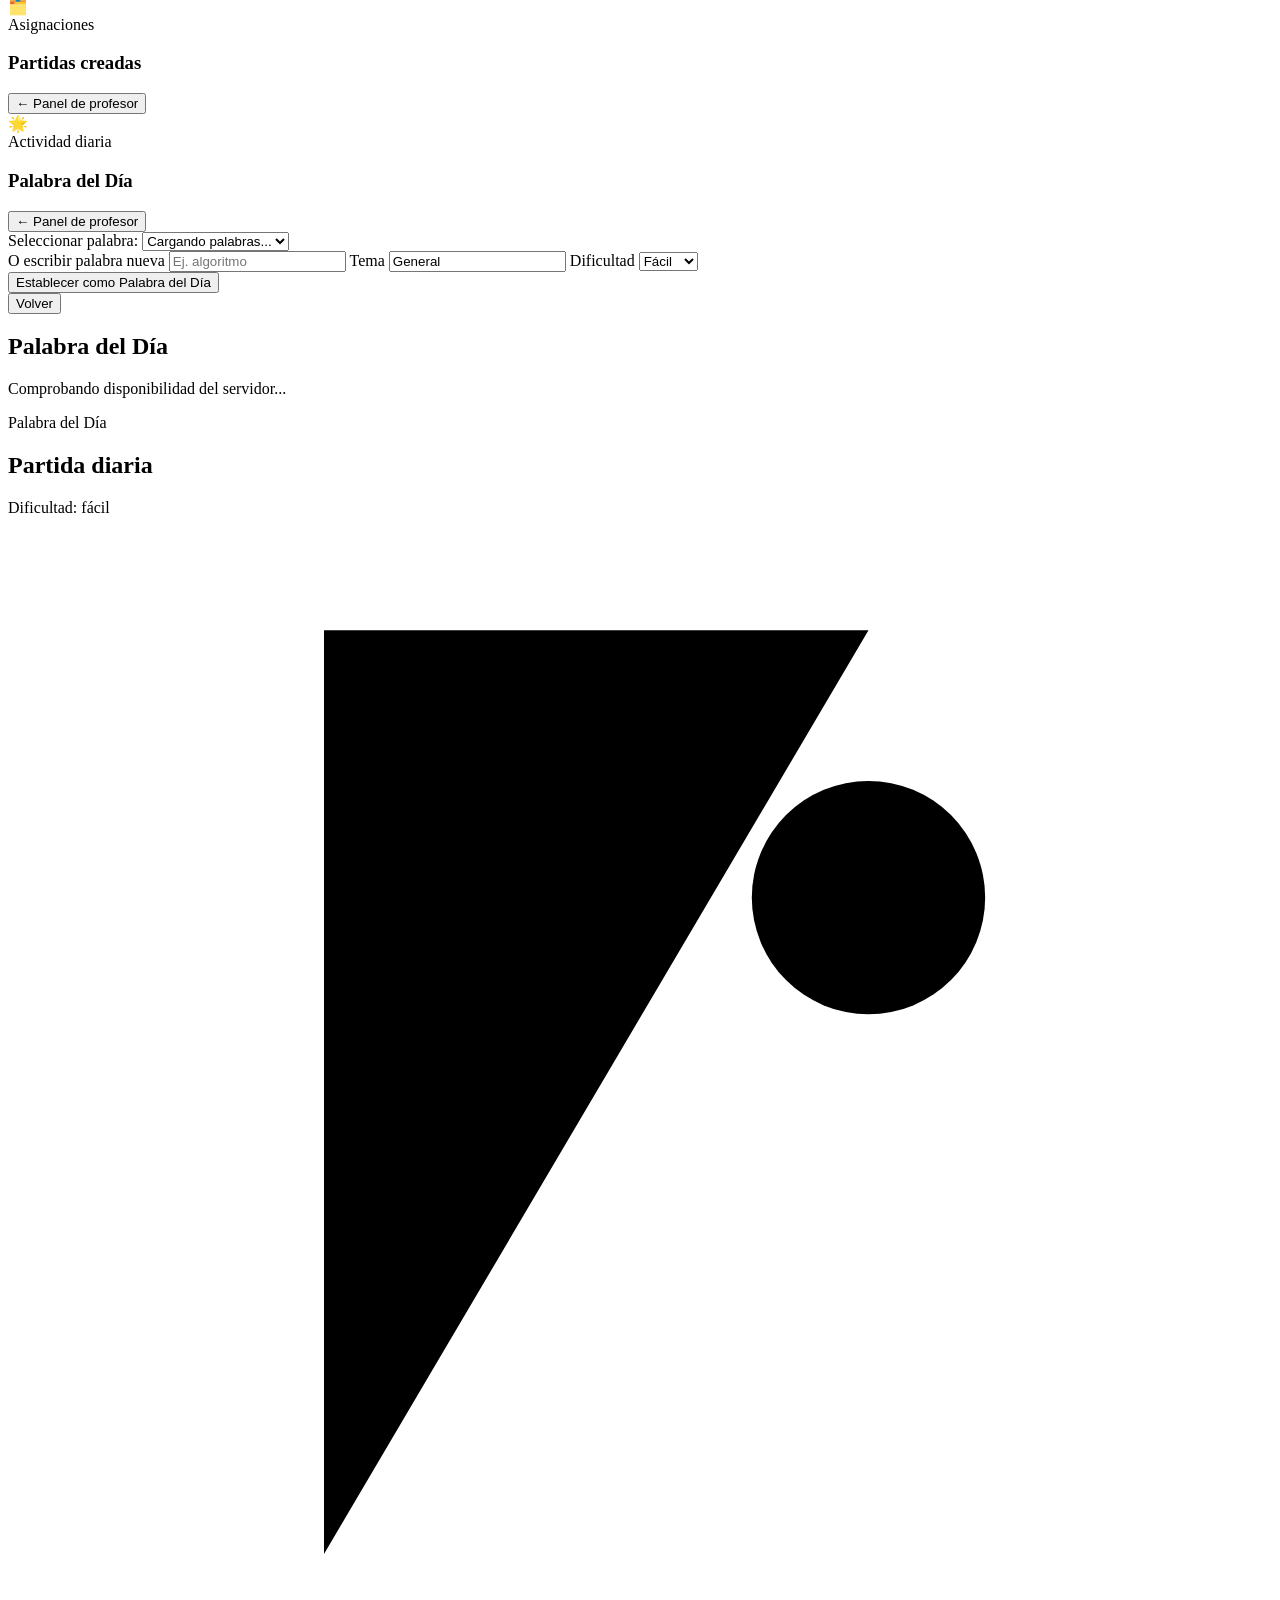
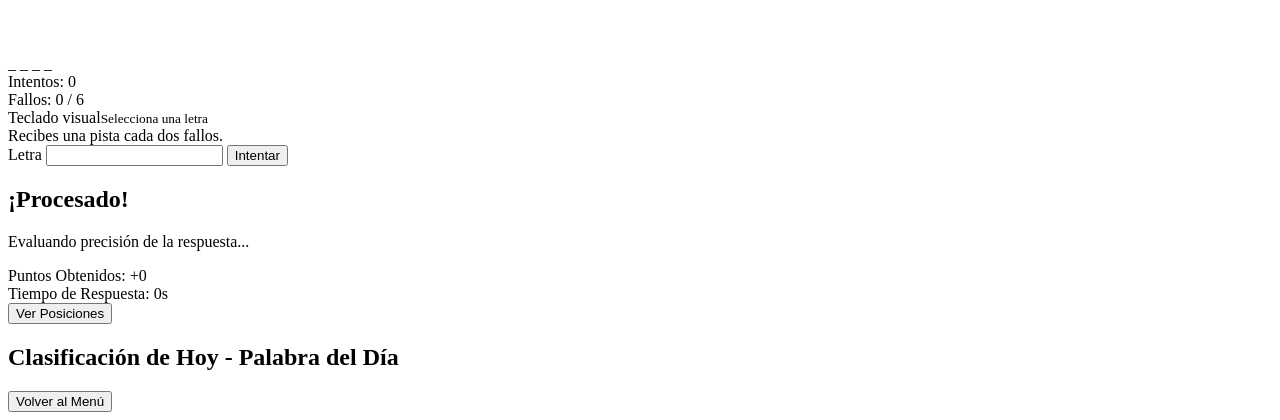
==== commit 89d26b32: "Completa gestión segura y estilos de plantillas Co-authored-by: Copilot <223556219+Copilot@users.nor" ====
--- a/interfaz/index.html
+++ b/interfaz/index.html
@@ -5,7 +5,7 @@
   <meta name="viewport" content="width=device-width, initial-scale=1.0" />
   <meta http-equiv="X-Content-Type-Options" content="nosniff">
   <title>Ahorcado UTVAM</title>
-  <link rel="stylesheet" href="/static/styles.css?v=20261021-google-auth" />
+  <link rel="stylesheet" href="/static/styles.css?v=20261023-auth-management-shortcut" />
 </head>
 <body>
   <div class="particle-field" id="particle-field" aria-hidden="true"></div>
@@ -22,6 +22,7 @@
         <span class="theme-icon moon" aria-hidden="true">☾</span>
         <span class="theme-thumb" aria-hidden="true"></span>
       </button>
+      <a class="management-shortcut" href="/gestion/" aria-label="Ir al modo Gestión" title="Modo Gestión">⚙</a>
       <button class="settings-top-btn hidden" id="settings-btn" type="button" aria-label="Configuración">
         <span class="settings-mini-icon" aria-hidden="true"></span>
       </button>
@@ -82,7 +83,7 @@
     </div>
   </div>
 
-  <div class="ranking-filters" style="margin: 15px 0;">
+  <div class="ranking-filters">
     <div class="search-box">
       <input type="text" id="searchInput" placeholder="Buscar usuario..." aria-label="Buscar usuario">
     </div>
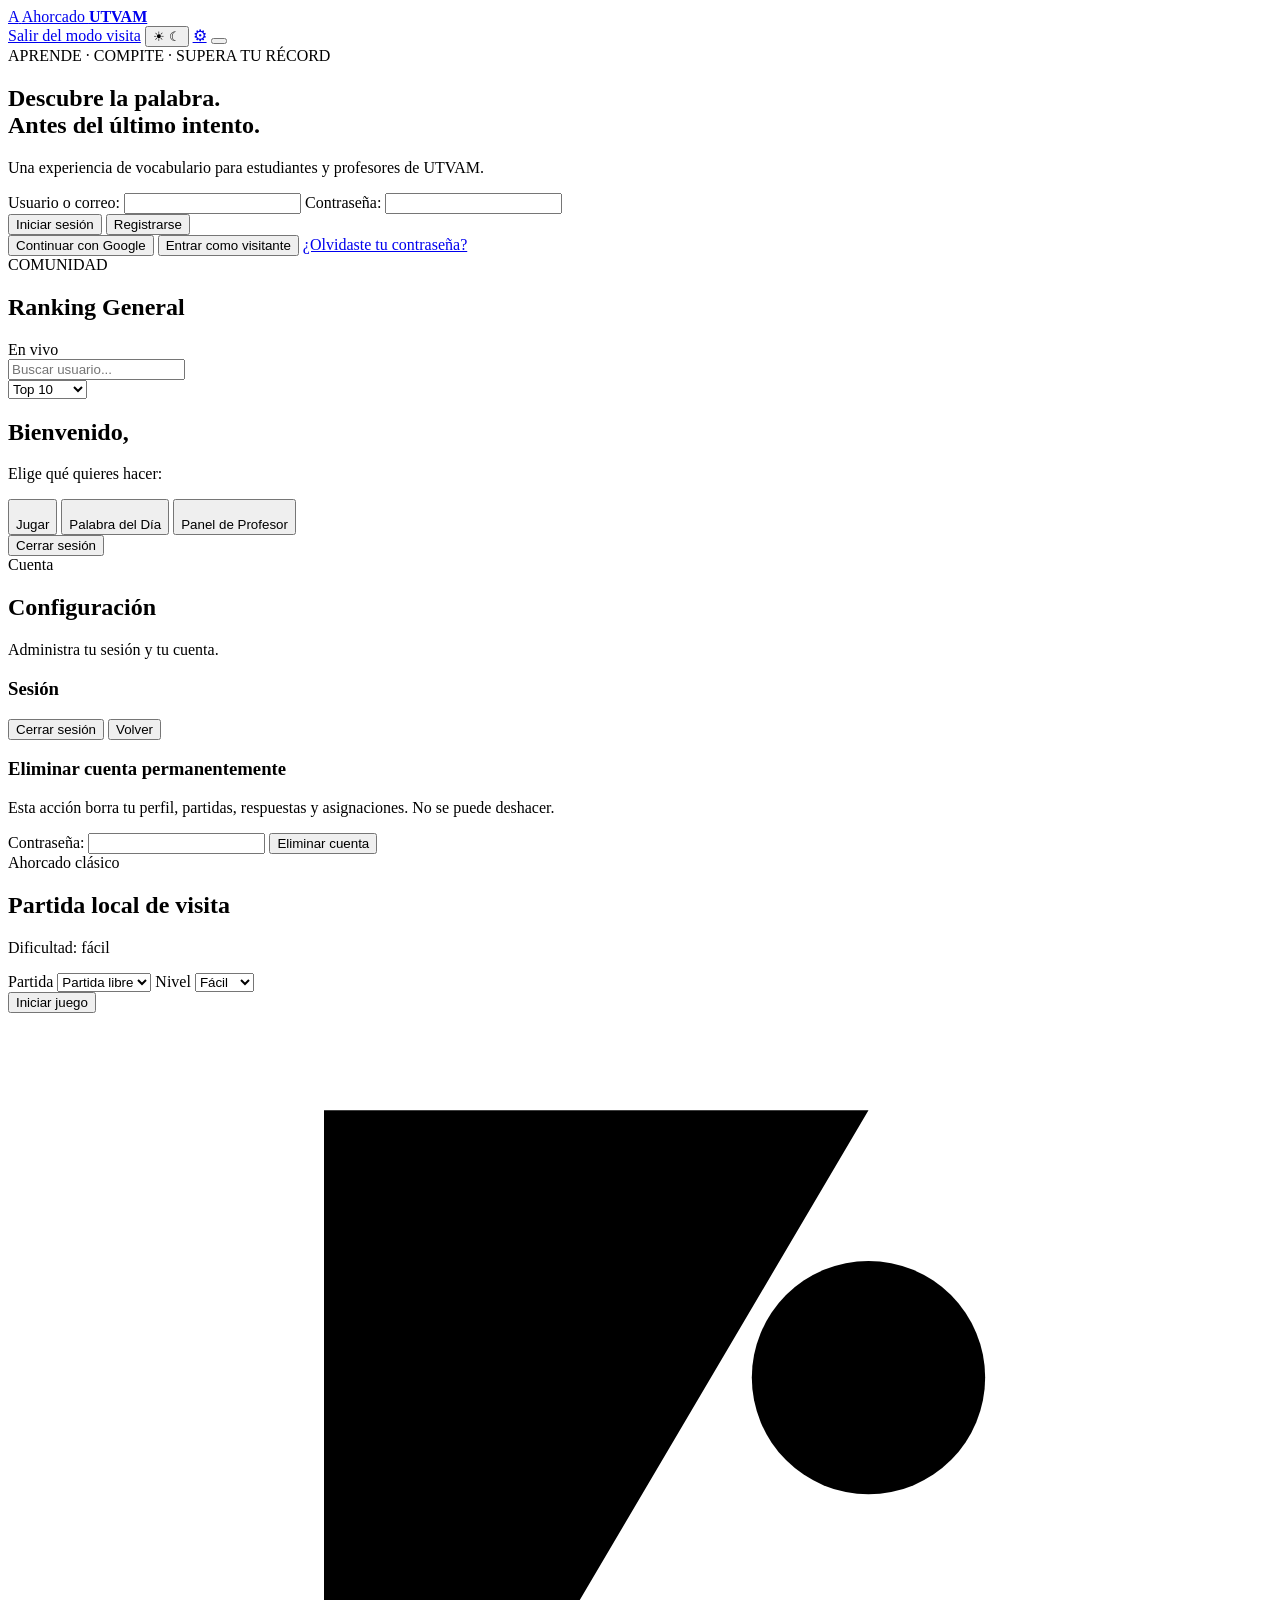
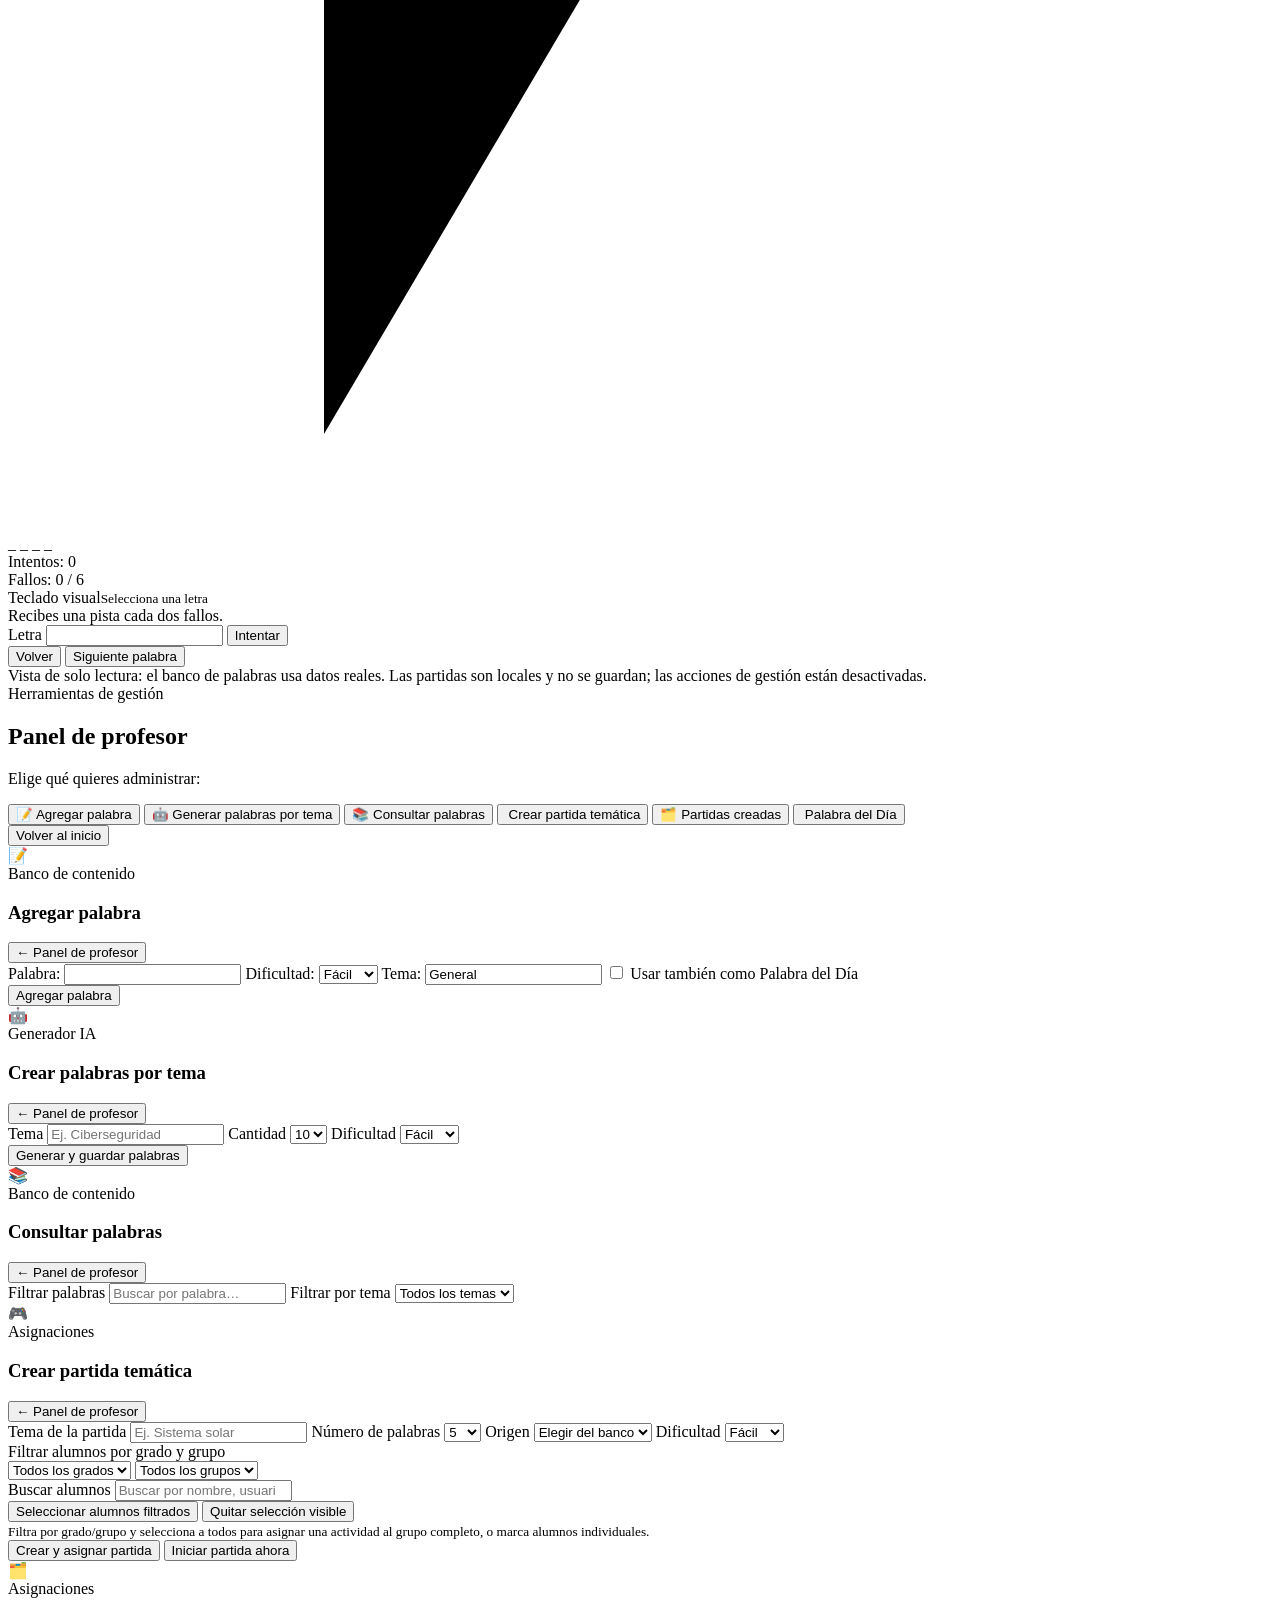
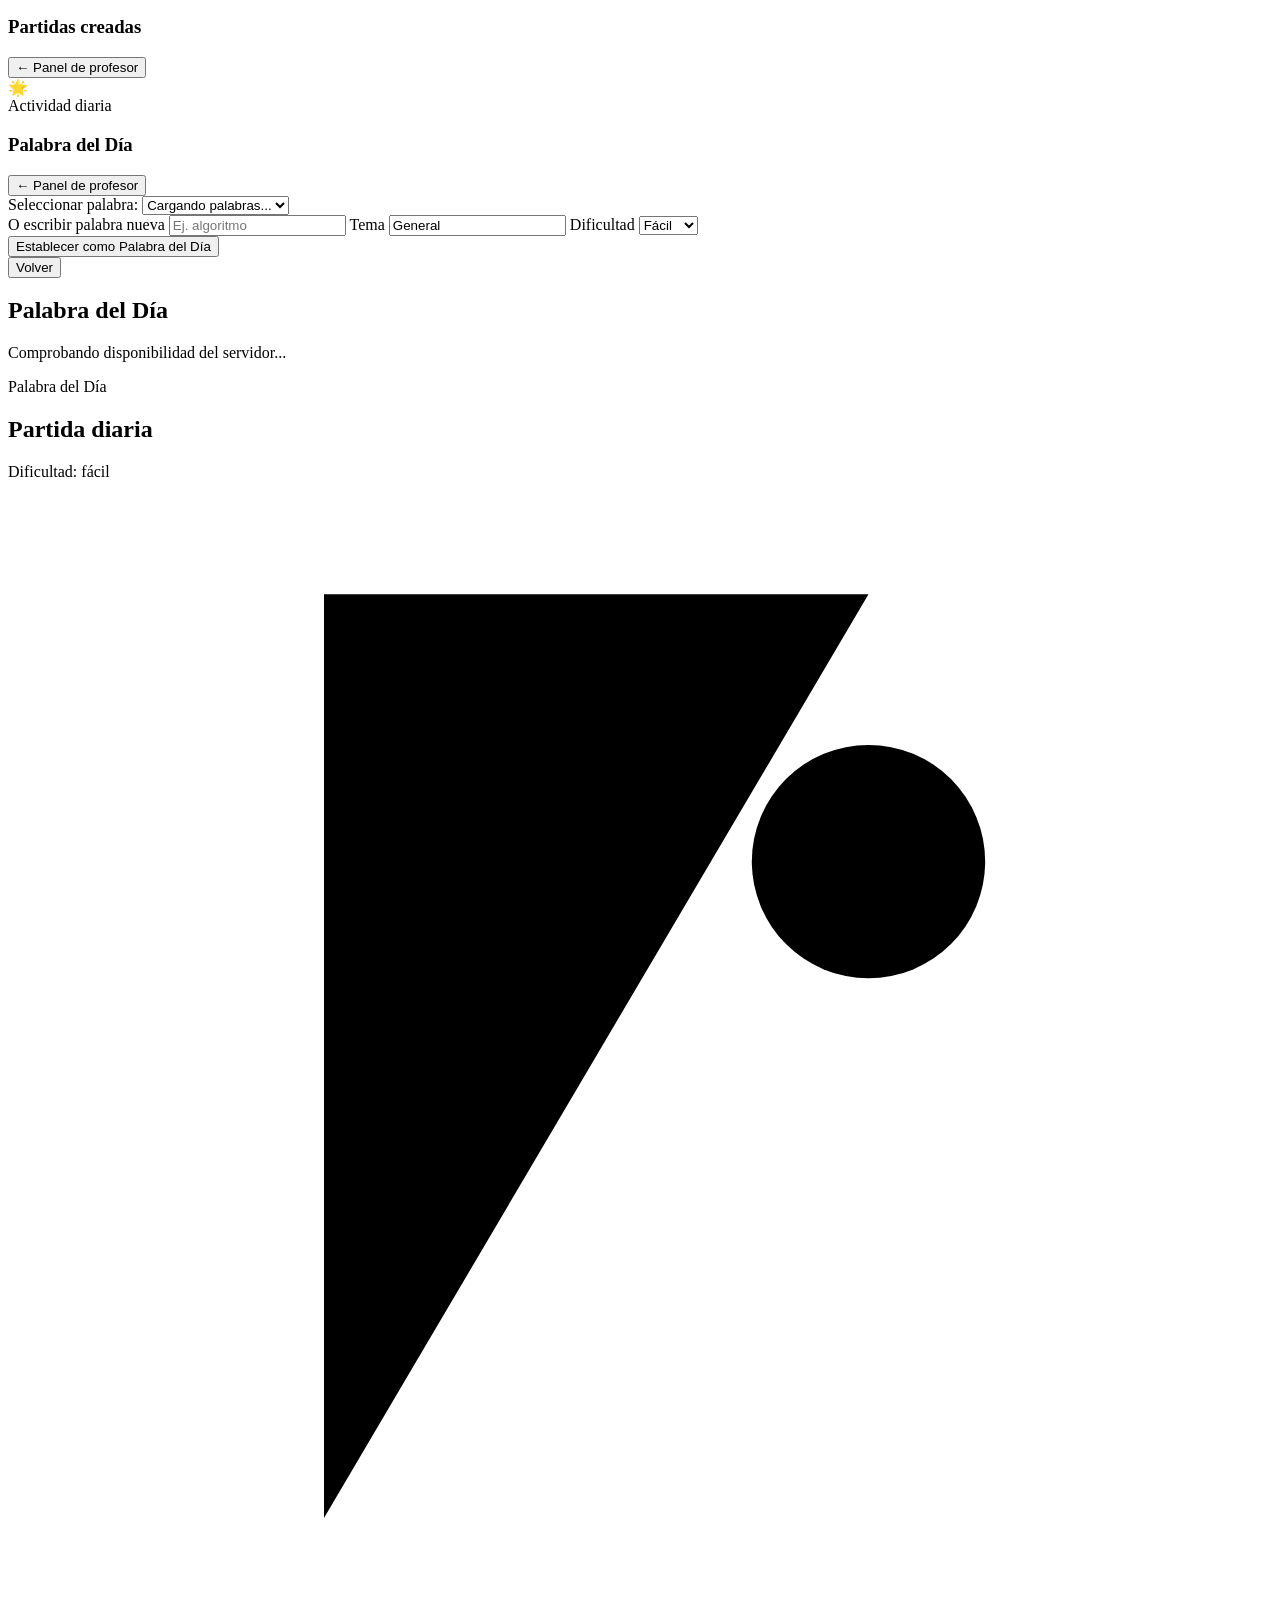
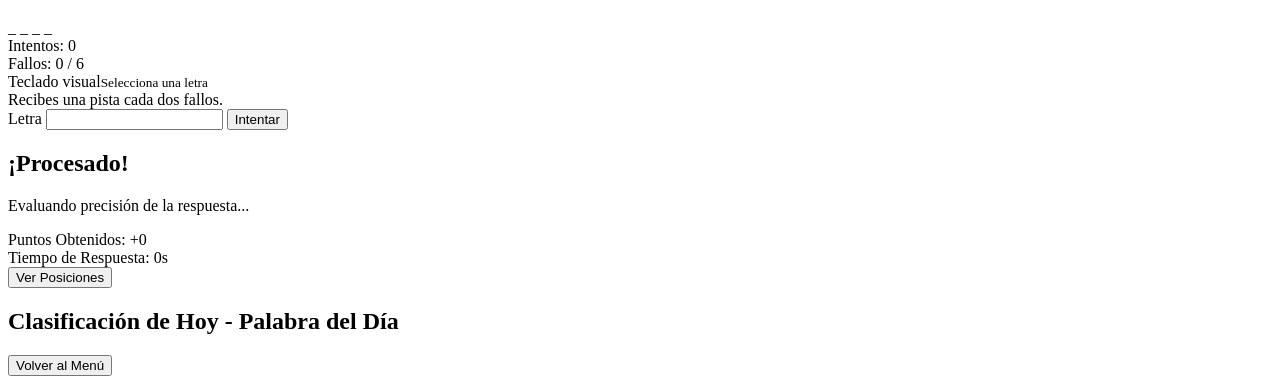
==== commit 93445561: "Agrega modo visita conectado al banco real Co-authored-by: Copilot <223556219+Copilot@users.noreply." ====
--- a/interfaz/index.html
+++ b/interfaz/index.html
@@ -5,7 +5,7 @@
   <meta name="viewport" content="width=device-width, initial-scale=1.0" />
   <meta http-equiv="X-Content-Type-Options" content="nosniff">
   <title>Ahorcado UTVAM</title>
-  <link rel="stylesheet" href="/static/styles.css?v=20261023-auth-management-shortcut" />
+  <link rel="stylesheet" href="/static/styles.css?v=20261110-remove-creator-credits" />
 </head>
 <body>
   <div class="particle-field" id="particle-field" aria-hidden="true"></div>
@@ -17,6 +17,7 @@
       <span>Ahorcado <strong>UTVAM</strong></span>
     </a>
     <div class="topbar-actions">
+      <a id="exit-visitor-mode" class="secondary-button hidden" href="/">Salir del modo visita</a>
       <button class="theme-toggle" id="theme-toggle" type="button" aria-label="Cambiar tema" aria-pressed="false">
         <span class="theme-icon sun" aria-hidden="true">☀︎</span>
         <span class="theme-icon moon" aria-hidden="true">☾</span>
@@ -65,6 +66,7 @@
               <button type="button" id="show-register-btn" class="secondary-button">Registrarse</button>
             </div>
             <button type="button" id="google-login-btn" class="google-auth-button">Continuar con Google</button>
+            <button type="button" id="visitor-login-btn" class="secondary-button">Entrar como visitante</button>
             <a class="password-recovery-link" href="/password-recovery.html">¿Olvidaste tu contraseña?</a>
           </form>
         </div>
@@ -151,7 +153,7 @@
     <section class="panel hidden" id="game-panel">
       <div class="game-header">
         <div>
-          <span class="eyebrow">Ahorcado clásico</span><h2 id="game-status">Partida en juego</h2>
+          <span class="eyebrow">Ahorcado clásico</span><h2 id="game-status">Partida local de visita</h2>
           <p id="game-difficulty">Dificultad: fácil</p>
         </div>
         <div class="game-actions config-toolbar">
@@ -221,21 +223,11 @@
         </div>
       </form>
 
-      <div class="screen-credits" aria-label="Créditos de los creadores">
-        <span class="credits-title">Creadores:</span>
-        <div class="creator-credits">
-          <div class="creator-credit">
-            <img src="/static/assets/creators/joshua-torres.jpg" alt="Joshua Torres" />
-            <span>Joshua Torres · 5561042358</span>
-          </div>
-          <div class="creator-credit">
-            <img src="/static/assets/creators/diego-hernandez.jpg" alt="Diego Hernandez" />
-            <span>Diego Hernandez · 5575412997</span>
-          </div>
-        </div>
-      </div>
     </section>
     <section class="panel hidden" id="teacher-panel">
+      <div id="visitor-write-warning" class="visitor-write-warning hidden" role="note">
+        Vista de solo lectura: el banco de palabras usa datos reales. Las partidas son locales y no se guardan; las acciones de gestión están desactivadas.
+      </div>
       <div id="teacher-menu">
         <div class="teacher-panel-header">
           <span class="eyebrow">Herramientas de gestión</span>
@@ -533,6 +525,7 @@
 
   <script src="/static/components/theme.js"></script>
   <script src="https://cdn.jsdelivr.net/npm/@supabase/supabase-js@2"></script>
-  <script type="module" src="/static/app.mjs?v=20261022-google-password-settings"></script>
+  <link rel="stylesheet" href="/static/visitor-demo.css?v=20261110-visitor-db-words" />
+  <script type="module" src="/static/components/boot.mjs?v=20261110-visitor-db-words"></script>
 </body>
 </html>
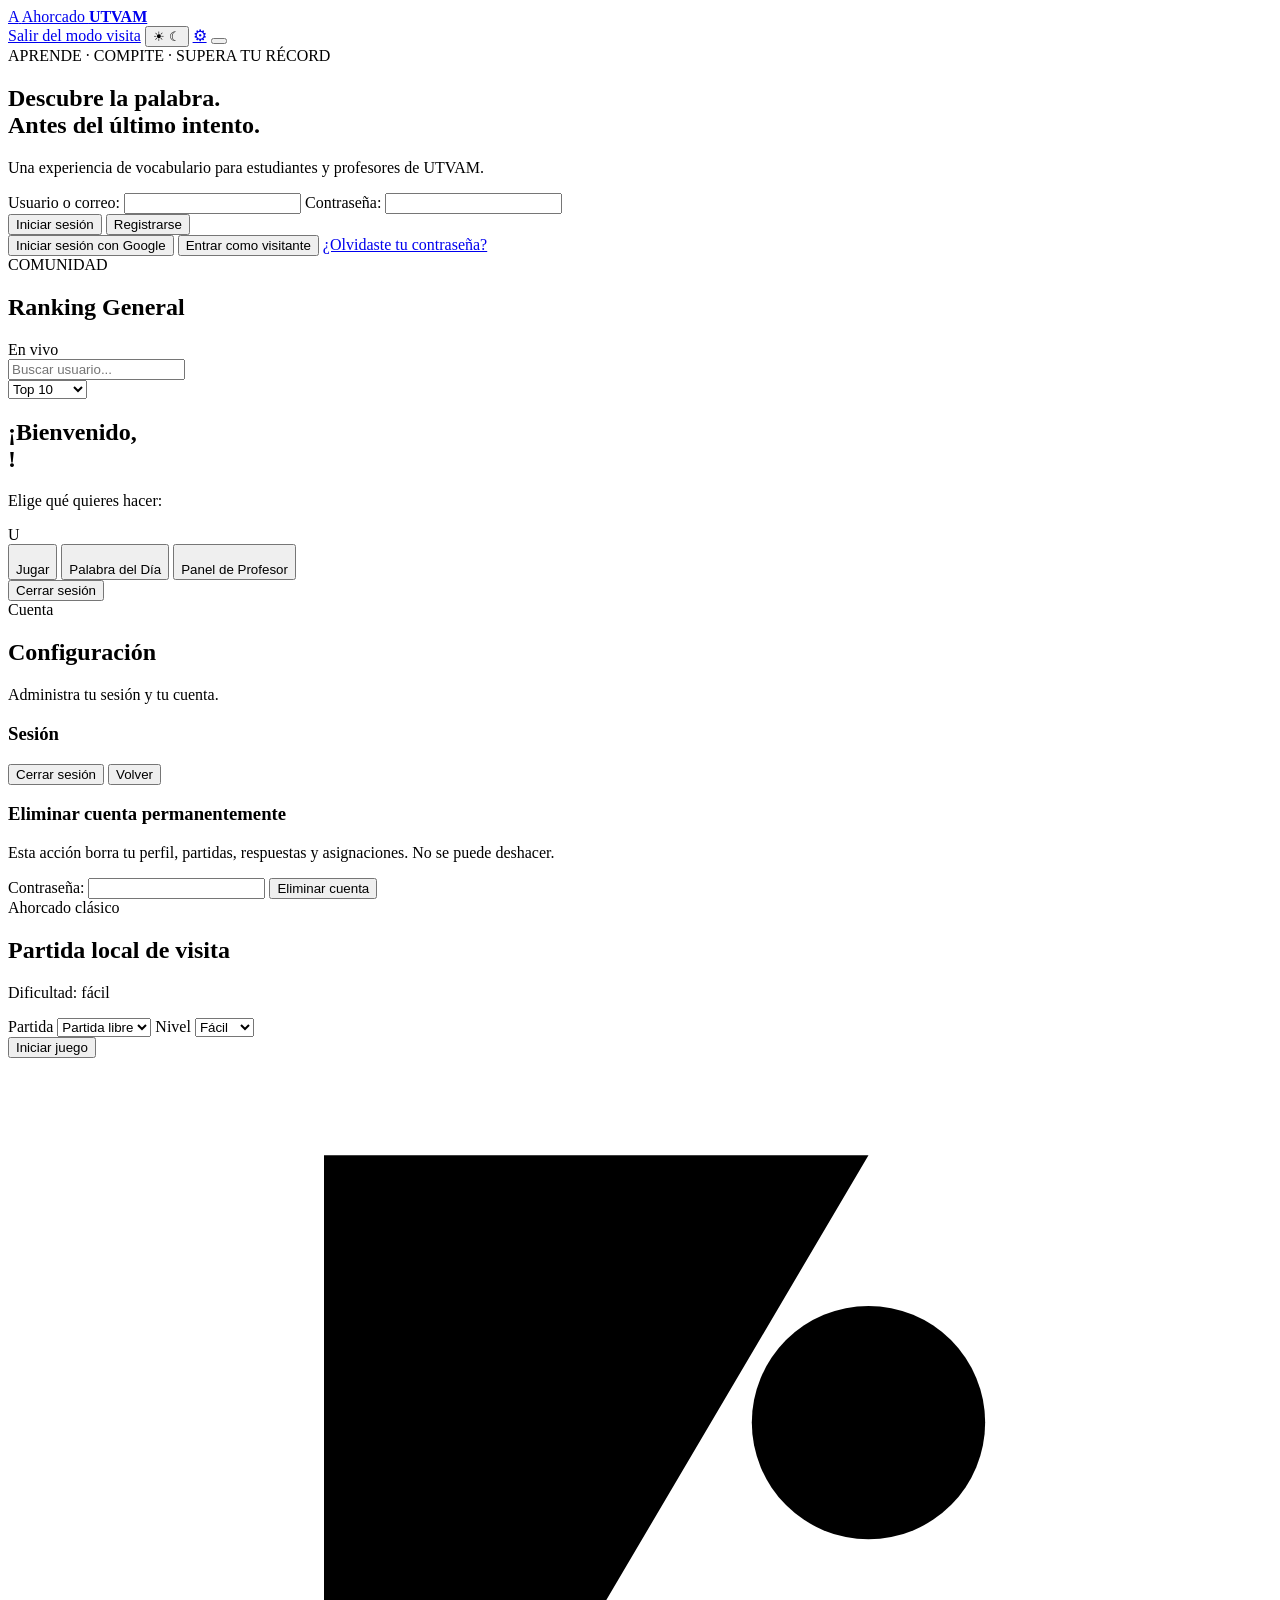
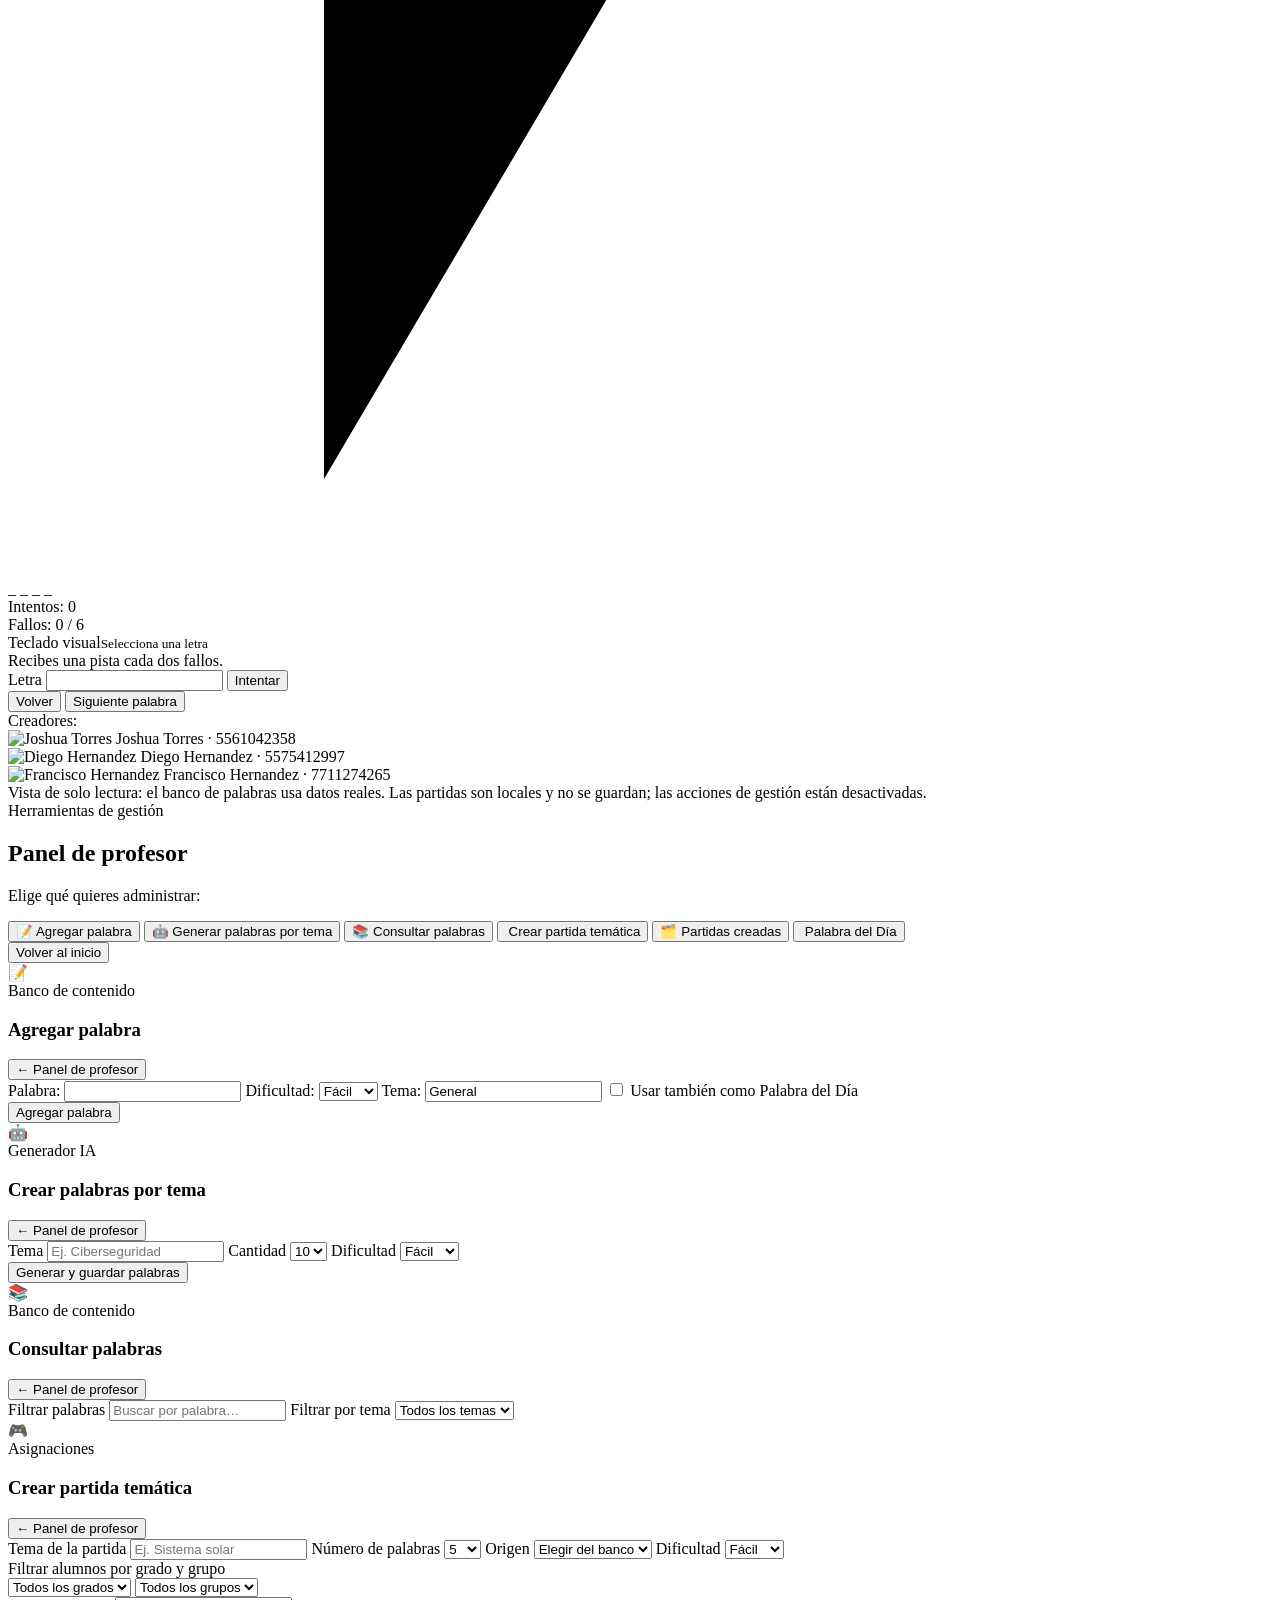
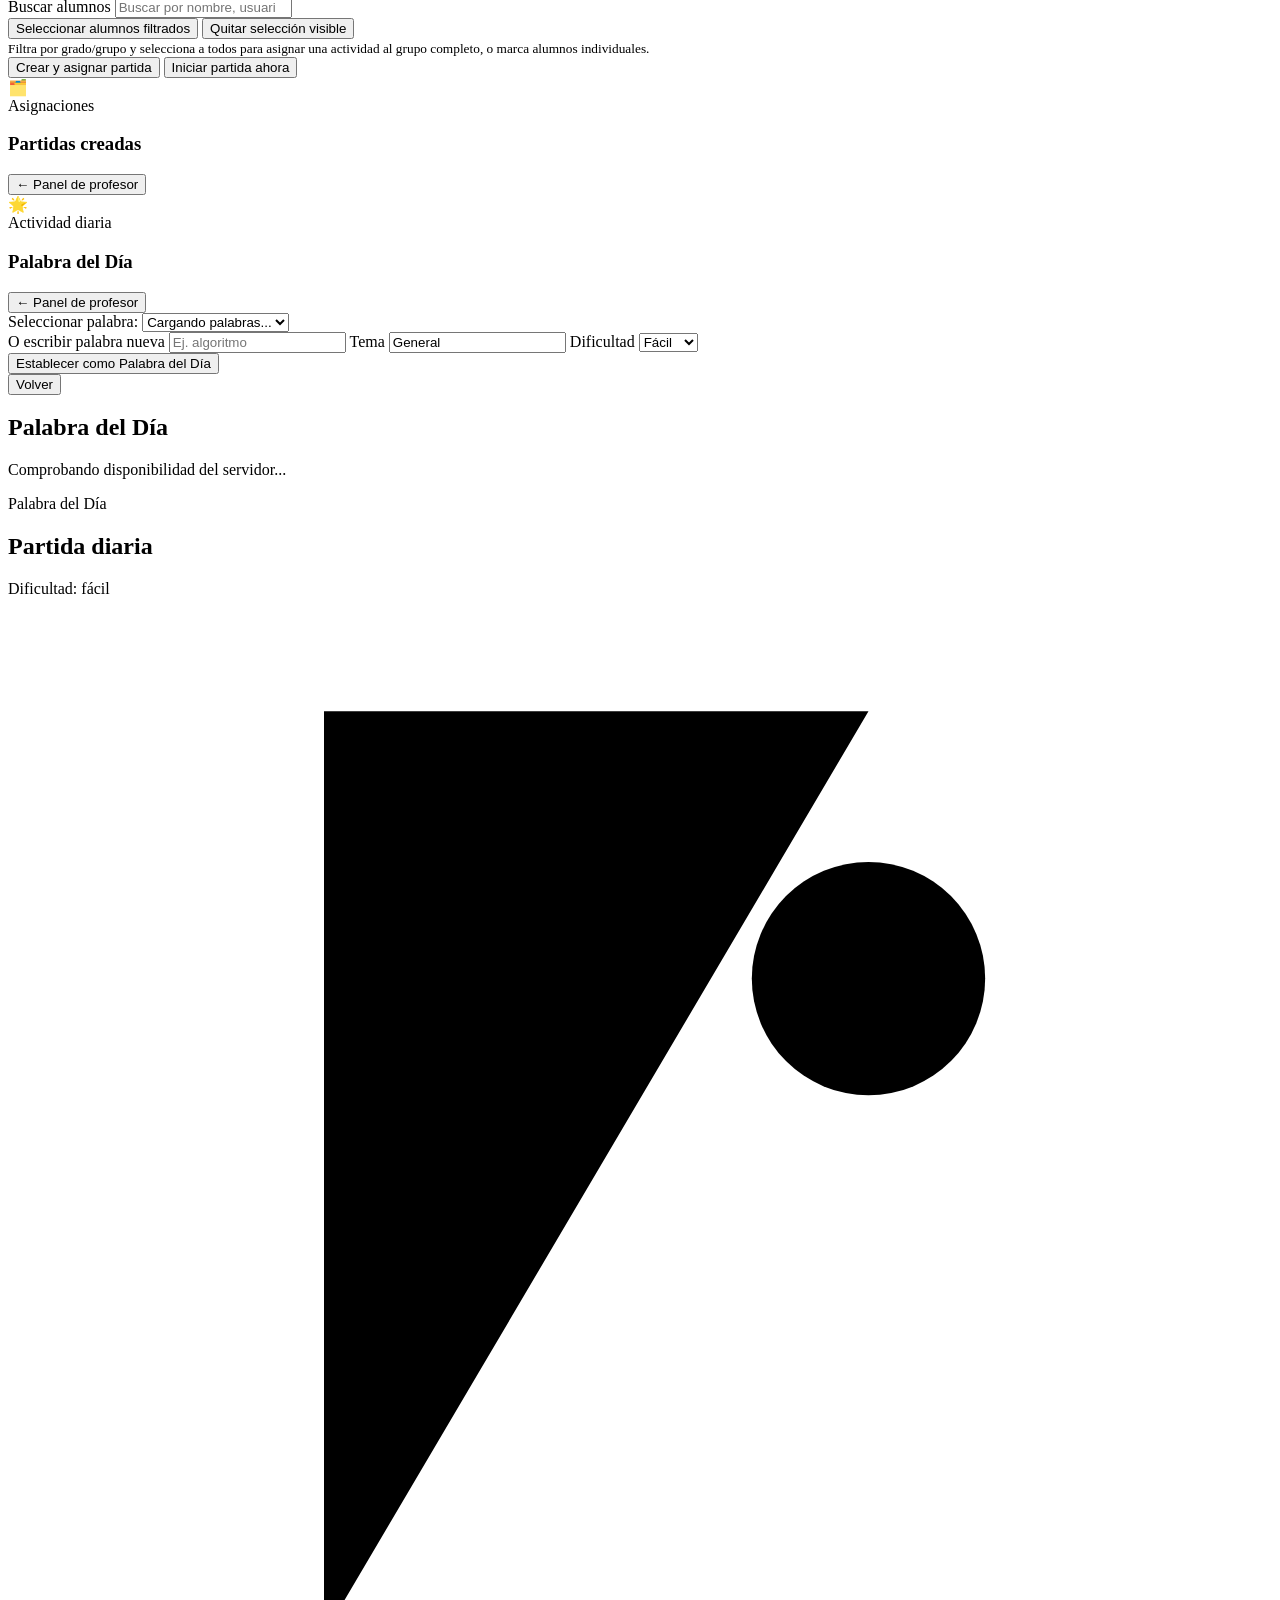
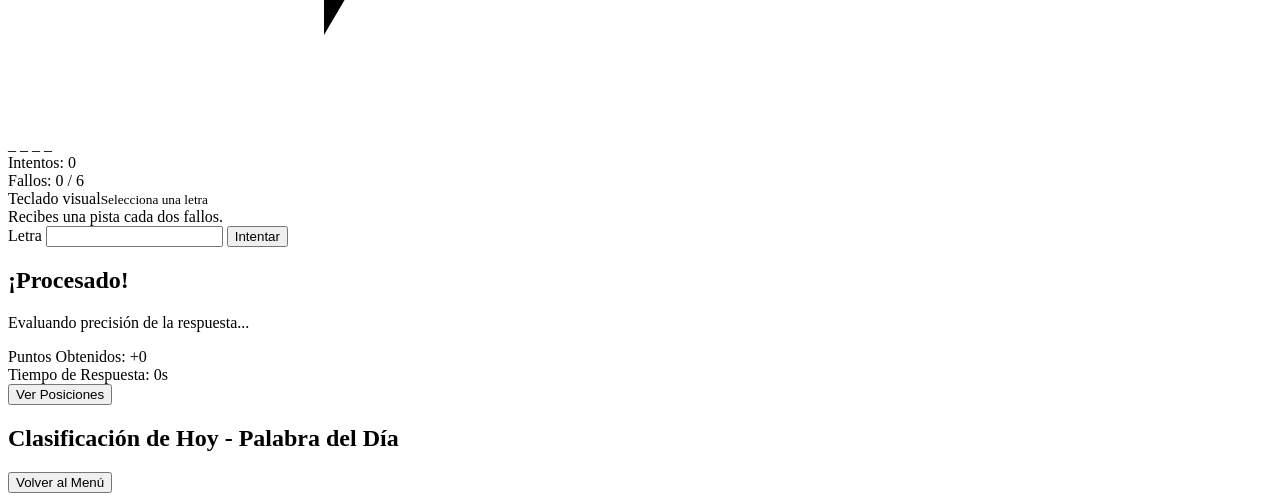
==== commit bb257d98: "Merge origin/main into Ahorcado_Prueba Co-authored-by: Copilot <223556219+Copilot@users.noreply.gith" ====
--- a/interfaz/index.html
+++ b/interfaz/index.html
@@ -5,7 +5,7 @@
   <meta name="viewport" content="width=device-width, initial-scale=1.0" />
   <meta http-equiv="X-Content-Type-Options" content="nosniff">
   <title>Ahorcado UTVAM</title>
-  <link rel="stylesheet" href="/static/styles.css?v=20261110-remove-creator-credits" />
+  <link rel="stylesheet" href="/static/styles.css?v=20261110-restore-management-home" />
 </head>
 <body>
   <div class="particle-field" id="particle-field" aria-hidden="true"></div>
@@ -23,7 +23,7 @@
         <span class="theme-icon moon" aria-hidden="true">☾</span>
         <span class="theme-thumb" aria-hidden="true"></span>
       </button>
-      <a class="management-shortcut" href="/gestion/" aria-label="Ir al modo Gestión" title="Modo Gestión">⚙</a>
+      <a class="management-shortcut" id="management-shortcut" href="/gestion/" aria-label="Ir al modo Gestión" title="Modo Gestión">⚙</a>
       <button class="settings-top-btn hidden" id="settings-btn" type="button" aria-label="Configuración">
         <span class="settings-mini-icon" aria-hidden="true"></span>
       </button>
@@ -49,6 +49,9 @@
               maxlength="100"
               title="Ingresa tu usuario o correo electrónico."
               autocomplete="username"
+              autocapitalize="none"
+              autocorrect="off"
+              spellcheck="false"
               required
             />
 
@@ -65,9 +68,9 @@
               <button type="submit" id="login-btn">Iniciar sesión</button>
               <button type="button" id="show-register-btn" class="secondary-button">Registrarse</button>
             </div>
-            <button type="button" id="google-login-btn" class="google-auth-button">Continuar con Google</button>
+            <button type="button" id="google-login-btn" class="google-auth-button">Iniciar sesión con Google</button>
             <button type="button" id="visitor-login-btn" class="secondary-button">Entrar como visitante</button>
-            <a class="password-recovery-link" href="/password-recovery.html">¿Olvidaste tu contraseña?</a>
+            <a id="password-recovery-link" class="password-recovery-link" href="/password-recovery.html">¿Olvidaste tu contraseña?</a>
           </form>
         </div>
 
@@ -103,8 +106,13 @@
     </div>
 
     <section class="panel hidden" id="home-panel">
-      <h1>Bienvenido, <span id="welcome-name"></span></h1>
-      <p id="welcome-role-text">Elige qué quieres hacer:</p>
+      <div class="welcome-header">
+        <div class="welcome-copy">
+          <h1>¡Bienvenido,<br /><span id="welcome-name" class="gradient-text"></span>!</h1>
+          <p id="welcome-role-text">Elige qué quieres hacer:</p>
+        </div>
+        <div class="avatar-container" id="welcome-avatar" aria-hidden="true">U</div>
+      </div>
       <div class="home-actions">
         <button id="play-game-btn" class="action-btn">
           <img class="action-icon-img" src="/static/assets/icons/play-word-game.png" alt="" aria-hidden="true" />
@@ -223,6 +231,23 @@
         </div>
       </form>
 
+      <div class="screen-credits" aria-label="Créditos de los creadores">
+        <span class="credits-title">Creadores:</span>
+        <div class="creator-credits">
+          <div class="creator-credit">
+            <img src="/static/assets/creators/joshua-torres.jpg" alt="Joshua Torres" />
+            <span>Joshua Torres · 5561042358</span>
+          </div>
+          <div class="creator-credit">
+            <img src="/static/assets/creators/diego-hernandez.jpg" alt="Diego Hernandez" />
+            <span>Diego Hernandez · 5575412997</span>
+          </div>
+          <div class="creator-credit">
+            <img src="/static/assets/creators/francisco-hernandez.jpeg" alt="Francisco Hernandez" />
+            <span>Francisco Hernandez · 7711274265</span>
+          </div>
+        </div>
+      </div>
     </section>
     <section class="panel hidden" id="teacher-panel">
       <div id="visitor-write-warning" class="visitor-write-warning hidden" role="note">
@@ -525,7 +550,7 @@
 
   <script src="/static/components/theme.js"></script>
   <script src="https://cdn.jsdelivr.net/npm/@supabase/supabase-js@2"></script>
-  <link rel="stylesheet" href="/static/visitor-demo.css?v=20261110-visitor-db-words" />
-  <script type="module" src="/static/components/boot.mjs?v=20261110-visitor-db-words"></script>
+  <link rel="stylesheet" href="/static/visitor-demo.css?v=20261110-google-only" />
+  <script type="module" src="/static/components/boot.mjs?v=20261111-registro-correo"></script>
 </body>
 </html>
